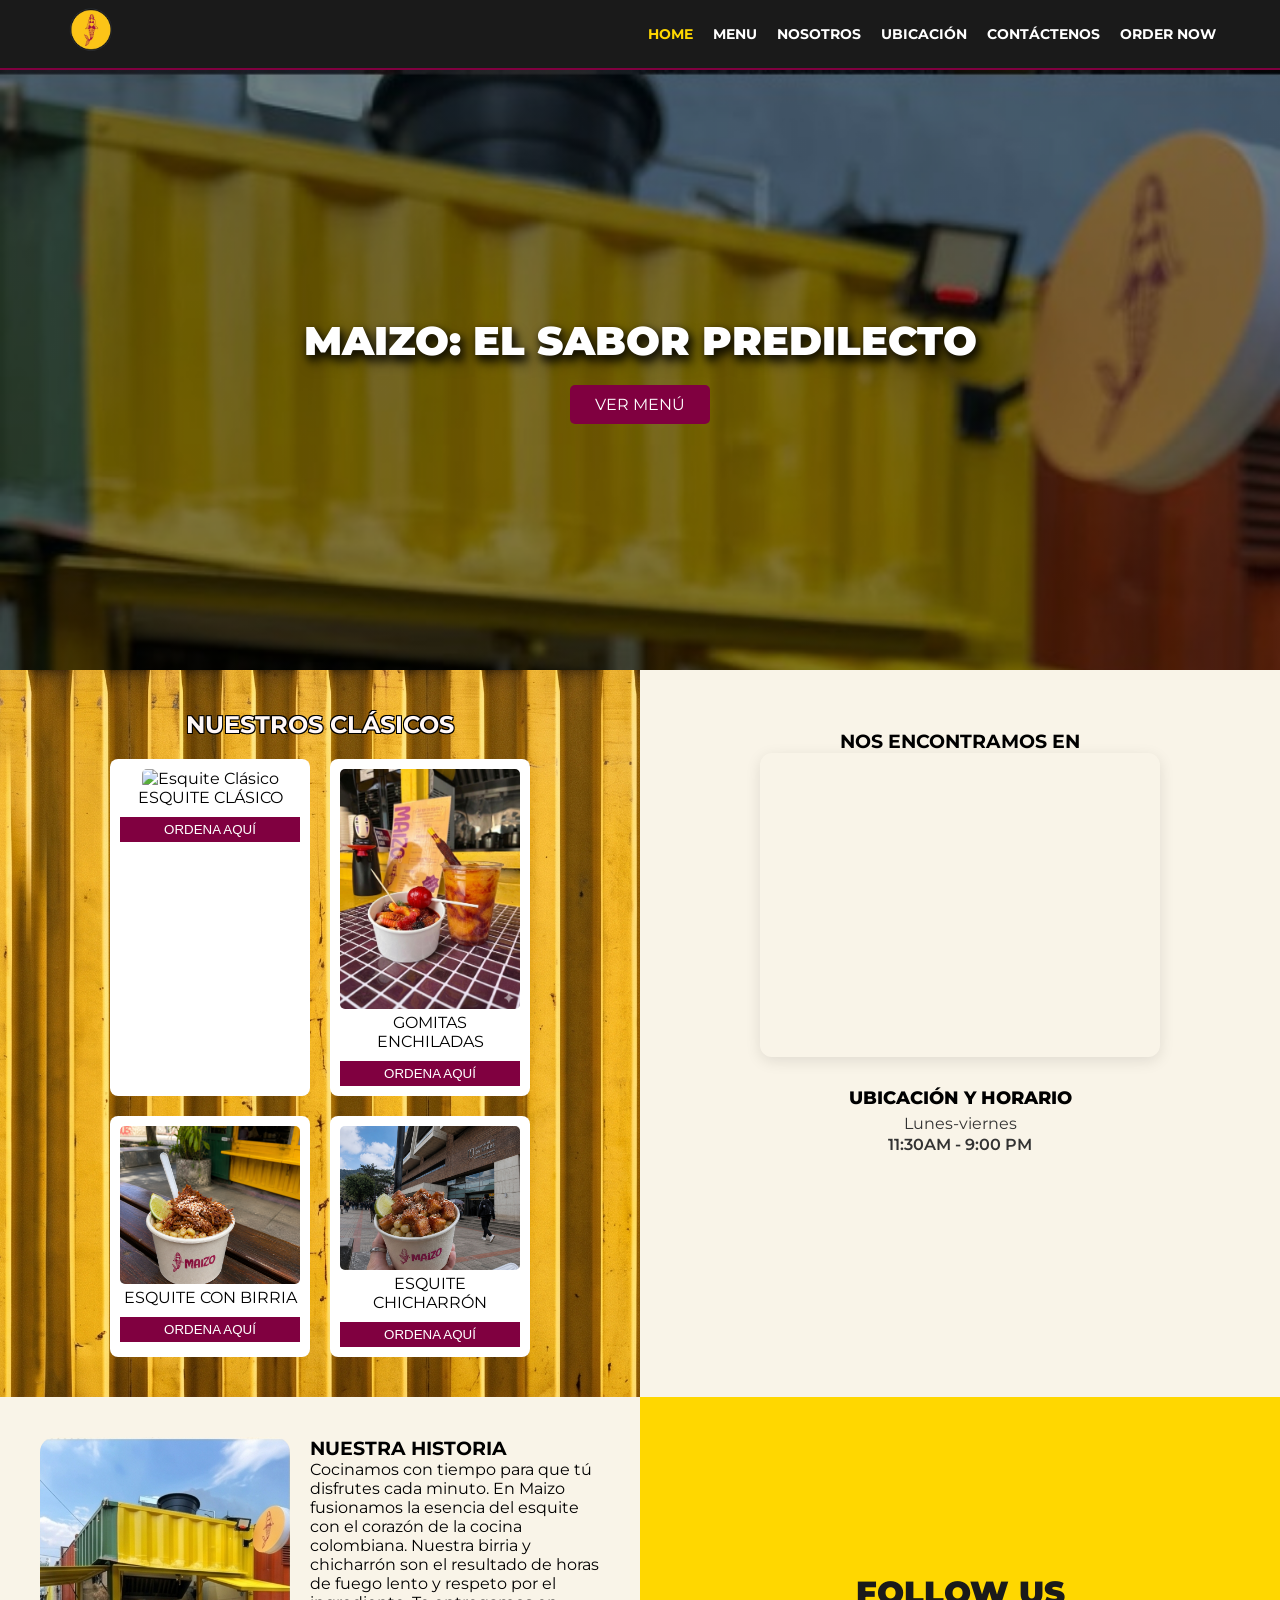
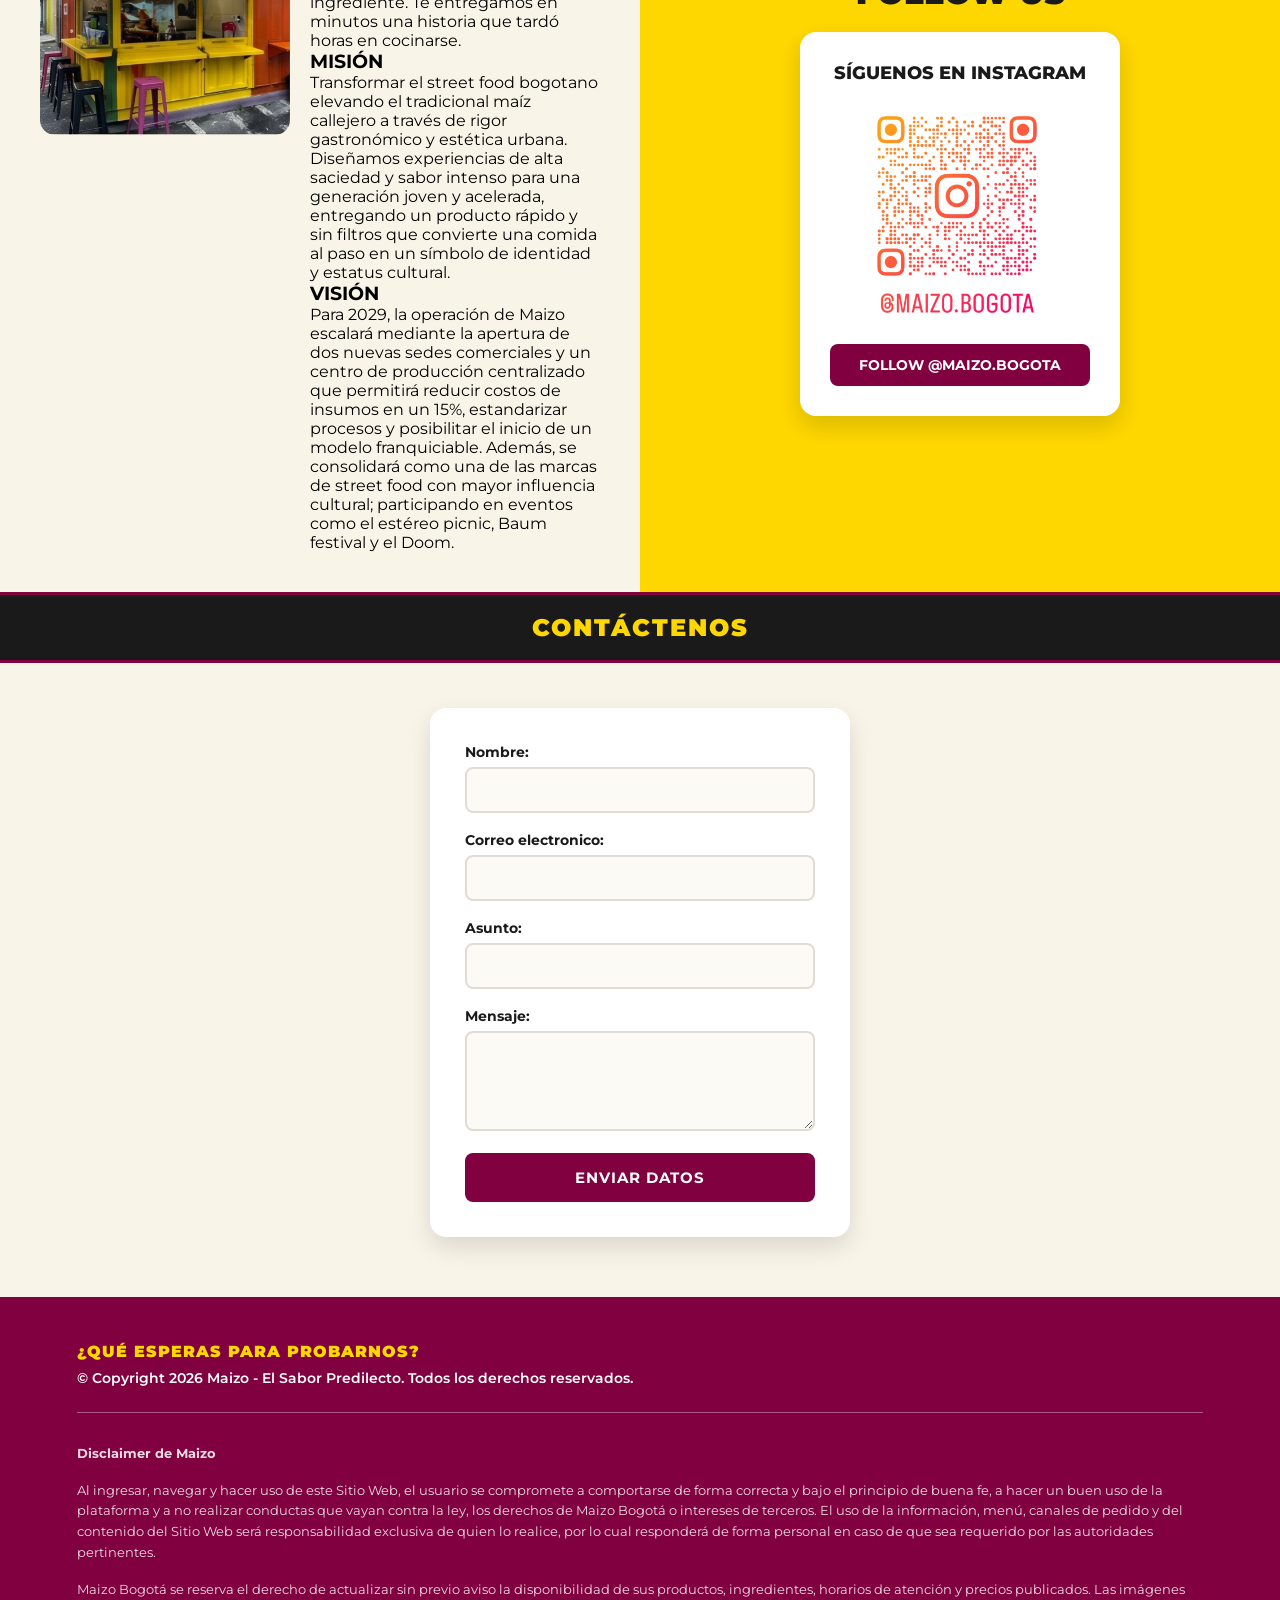
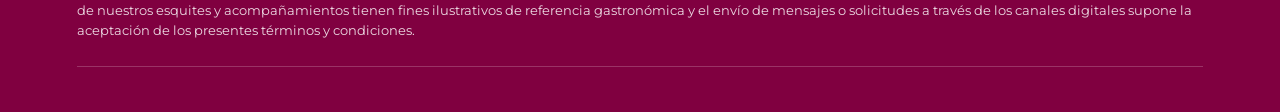
==== index.html @ 627d3199 "Rename Maizo.html to index.html" ====
<!DOCTYPE html>
<html lang="es">
<head>
    <meta charset="UTF-8">
    <meta name="viewport" content="width=device-width, initial-scale=1.0">
    <title>Maizo - El Sabor predilecto</title>
    <link href="https://fonts.googleapis.com/css2?family=Montserrat:wght@400;700;900&display=swap" rel="stylesheet">
    <link rel="stylesheet" href="Urban.css">
</head>
<body>

<header>
    <div class="logo">
        <img src="Logo.png" class="logo-sirena" alt="Maizo Logo">
    </div>
    <nav>
        <ul>
            <li><a href="#" class="active">HOME</a></li>
            <li><a href="#Menu">MENU</a></li>
            <li><a href="#Historia">NOSOTROS</a></li>
            <li><a href="#Ubicacion">UBICACIÓN</a></li>
            <li><a href="#Contacto">CONTÁCTENOS</a></li>
            <li><a href="https://api.whatsapp.com/send?phone=573125524584&text=Hola!%20Quiero%20hacer%20un%20pedido" target="_blank">ORDER NOW</a></li>
        </ul>
    </nav>
</header>

<section class="hero">
    <div class="hero-content">
        <h1>MAIZO: EL SABOR PREDILECTO</h1>
        <a href="#Menu" class="btn-main">VER MENÚ</a>
    </div>
</section>

<main class="grid-container">
        
    <section id="Menu" class="classics">
        <h2>NUESTROS CLÁSICOS</h2>
        <div class="cards-container">
            
            <div class="card">
                <img src="esquite.jpg" alt="Esquite Clásico">
                <div class="card-info">
                    <span>ESQUITE CLÁSICO</span>
                    <span class="price"></span>
                </div>
                <a href="https://api.whatsapp.com/send?phone=573125524584&text=Hola!%20Quiero%20hacer%20un%20pedido" target="_blank" style="text-decoration: none;">
                    <button class="btn-order">ORDENA AQUÍ</button>
                </a>
            </div>

            <div class="card">
                <img src="Gomitas enchiladas.jpg" alt="Gomitas Enchiladas">
                <div class="card-info">
                    <span>GOMITAS ENCHILADAS</span>
                    <span class="price"></span>
                </div>
                <a href="https://api.whatsapp.com/send?phone=573125524584&text=Hola!%20Quiero%20hacer%20un%20pedido" target="_blank" style="text-decoration: none;">
                    <button class="btn-order">ORDENA AQUÍ</button>
                </a>
            </div>

            <div class="card">
                <img src="Birria.png" alt="Esquite con Birria">
                <div class="card-info">
                    <span>ESQUITE CON BIRRIA</span>
                    <span class="price"></span>
                </div>
                <a href="https://api.whatsapp.com/send?phone=573125524584&text=Hola!%20Quiero%20hacer%20un%20pedido" target="_blank" style="text-decoration: none;">
                    <button class="btn-order">ORDENA AQUÍ</button>
                </a>
            </div>

            <div class="card">
                <img src="Chicharron2.jpg" alt="Esquite con Chicharrón">
                <div class="card-info">
                    <span>ESQUITE CHICHARRÓN</span>
                    <span class="price"></span>
                </div>
                <a href="https://api.whatsapp.com/send?phone=573125524584&text=Hola!%20Quiero%20hacer%20un%20pedido" target="_blank" style="text-decoration: none;">
                    <button class="btn-order">ORDENA AQUÍ</button>
                </a>
            </div>

        </div>
    </section>

    <section id="Ubicacion" class="location">
        <h3>NOS ENCONTRAMOS EN</h3>
        <div class="map-container">
            <iframe src="https://www.google.com/maps/embed?pb=!1m18!1m12!1m3!1d3976.607536103014!2d-74.05717022650657!3d4.66385754197893!2m3!1f0!2f0!3f0!3m2!1i1024!2i768!4f13.1!3m3!1m2!1s0x8e3f9a5fcb19a0cf%3A0xd893137b88cc7a2f!2sCl.%2079%20%2311-38%2C%20Bogot%C3%A1!5e0!3m2!1ses!2sco!4v1778195020180!5m2!1ses!2sco" width="400" height="300" style="border:0;" allowfullscreen="" loading="lazy" referrerpolicy="no-referrer-when-downgrade"></iframe>
        </div>
        <div class="hours-info">
            <h3>UBICACIÓN Y HORARIO</h3>
            <p>Lunes-viernes </p>
            <p class="time">11:30AM - 9:00 PM</p>
        </div>
    </section>

    <section id="Historia" class="story">
        <div class="story-img">
            <img src="puesto.png" class="img-story" alt="Puesto Maizo">
        </div>
        <div class="story-text">
            <h3>NUESTRA HISTORIA</h3>
            <p>Cocinamos con tiempo para que tú disfrutes cada minuto. En Maizo fusionamos la esencia del esquite con el corazón de la cocina colombiana. Nuestra birria y chicharrón son el resultado de horas de fuego lento y respeto por el ingrediente. Te entregamos en minutos una historia que tardó horas en cocinarse.</p>
            <h3>MISIÓN</h3>
            <p>Transformar el street food bogotano elevando el tradicional maíz callejero a través de rigor gastronómico y estética urbana. Diseñamos experiencias de alta saciedad y sabor intenso para una generación joven y acelerada, entregando un producto rápido y sin filtros que convierte una comida al paso en un símbolo de identidad y estatus cultural.</p>
            <h3>VISIÓN</h3>
            <p>Para 2029, la operación de Maizo escalará mediante la apertura de dos nuevas sedes comerciales y un centro de producción centralizado que permitirá reducir costos de insumos en un 15%, estandarizar procesos y posibilitar el inicio de un modelo franquiciable. Además, se consolidará como una de las marcas de street food con mayor influencia cultural; participando en eventos como el estéreo picnic, Baum festival y el Doom.</p>
        </div>
    </section>

    <section class="social">
        <h3>FOLLOW US</h3>
        <div class="social-container">
            <div class="qr-box">
                <h3>SÍGUENOS EN INSTAGRAM</h3>
                <div class="qr-wrapper">
                    <img src="Qrmaizo.jpeg" alt="Código QR Instagram @MAIZO.BOGOTA" class="qr-code">
                </div>
                <a href="https://www.instagram.com/maizo.bogota" target="_blank" class="btn-social">
                    FOLLOW @MAIZO.BOGOTA
                </a>
            </div>
        </div>
    </section>

</main>

<!-- SECCIÓN CONTÁCTENOS AL FINAL DE LA PÁGINA -->
<section id="Contacto" class="seccion-contacto">
    <div class="barra-titulo">
        <h2>CONTÁCTENOS</h2>
    </div>

    <div class="contenedor-formulario">
        <form action="https://formsubmit.co/juliperezo2009@gmail.com" method="POST">
            <input type="hidden" name="_subject" value="Nuevo mensaje desde la página web de Maizo">
            <input type="hidden" name="_template" value="table">

            <label for="nombre">Nombre:</label>
            <input type="text" id="nombre" name="Nombre" required>

            <label for="correo">Correo electronico:</label>
            <input type="email" id="correo" name="Correo_electronico" required>

            <label for="asunto">Asunto:</label>
            <input type="text" id="asunto" name="Asunto" required>

            <label for="mensaje">Mensaje:</label>
            <textarea id="mensaje" name="Mensaje" rows="4" required></textarea>

            <button type="submit" class="btn-enviar">Enviar datos</button>
        </form>
    </div>
</section>
<footer>
    <div class="footer-content">
        <p class="footer-cta">¿QUÉ ESPERAS PARA PROBARNOS?</p>
        <p class="copyright">&copy; Copyright 2026 Maizo - El Sabor Predilecto. Todos los derechos reservados.</p>
        
        <hr class="footer-divider">

        <div class="disclaimer">
            <p class="disclaimer-title">Disclaimer de Maizo</p>
            <p>Al ingresar, navegar y hacer uso de este Sitio Web, el usuario se compromete a comportarse de forma correcta y bajo el principio de buena fe, a hacer un buen uso de la plataforma y a no realizar conductas que vayan contra la ley, los derechos de Maizo Bogotá o intereses de terceros. El uso de la información, menú, canales de pedido y del contenido del Sitio Web será responsabilidad exclusiva de quien lo realice, por lo cual responderá de forma personal en caso de que sea requerido por las autoridades pertinentes.</p>
            <p>Maizo Bogotá se reserva el derecho de actualizar sin previo aviso la disponibilidad de sus productos, ingredientes, horarios de atención y precios publicados. Las imágenes de nuestros esquites y acompañamientos tienen fines ilustrativos de referencia gastronómica y el envío de mensajes o solicitudes a través de los canales digitales supone la aceptación de los presentes términos y condiciones.</p>
        </div>
        
        <hr class="footer-divider-bottom">
    </div>
</footer>

</body>
</html>
---- Urban.css ----
:root {
    --yellow: #FFD700;
    --burgundy: #800040;
    --dark-bg: #1A1A1A;
    --light-bg: #F9F4E8;
    --white: #ffffff;
}

* {
    margin: 0;
    padding: 0;
    box-sizing: border-box;
}

html {
    scroll-behavior: smooth;
}

body {
    font-family: 'Montserrat', sans-serif;
    background-color: var(--light-bg);
}

header {
    background-color: var(--dark-bg);
    display: flex;
    justify-content: space-between;
    align-items: center;
    padding: 5px 5%; 
    min-height: 60px; 
    border-bottom: 2px solid var(--burgundy); 
}

.logo-sirena {
    width: 50px;  
}

nav ul {
    display: flex;
    list-style: none;
}

nav ul li a {
    color: var(--white);
    text-decoration: none;
    font-weight: 700;
    margin-left: 20px;
    font-size: 14px;
    transition: color 0.3s ease;
}

nav ul li a:hover,
nav ul li a.active { 
    color: var(--yellow); 
}

.hero {
    background: linear-gradient(rgba(0,0,0,0.5), rgba(0,0,0,0.5)), url('Esquite.jpg');
    background-size: cover;
    height: 600px;
    display: flex;
    align-items: center;
    justify-content: center;
    text-align: center;
    color: white;
}

.hero h1 { 
    font-size: 2.5rem; 
    font-weight: 900; 
    text-shadow: 2px 4px 10px rgba(0, 0, 0, 0.7);
    filter: drop-shadow(3px 5px 4px rgba(0, 0, 0, 0.6));
}

.btn-main {
    background-color: var(--burgundy);
    color: white;
    padding: 10px 25px;
    text-decoration: none;
    border-radius: 5px;
    display: inline-block;
    margin-top: 20px;
}

.grid-container {
    display: grid;
    grid-template-columns: 1fr 1fr;
    gap: 0;
}

.classics {
    background-image: url('Menu.png'); 
    background-size: cover; 
    background-position: center;
    background-repeat: no-repeat;
    background-color: var(--yellow);
    padding: 40px;
    text-align: center;
}

h2 {
    color: rgb(255, 248, 248);
    text-shadow: 
        -1px -1px 0 #000,  
         1px -1px 0 #000,
        -1px  1px 0 #000,
         1px  1px 0 #000;
}

.location {
    background-color: var(--light-bg);
    padding: 60px 20px;
    text-align: center;
    display: flex;
    flex-direction: column;
    align-items: center;
}

.location-title {
    font-size: 24px;
    font-weight: 900;
    margin-bottom: 25px;
    text-transform: uppercase;
    letter-spacing: 1px;
}

.map-container {
    width: 100%;
    max-width: 400px; 
    border-radius: 12px;
    overflow: hidden;
    box-shadow: 0 4px 15px rgba(0,0,0,0.1);
    margin-bottom: 20px;
}

.hours-info {
    margin-top: 10px;
}

.hours-info h3 {
    font-size: 18px;
    font-weight: 800;
    margin-bottom: 5px;
}

.hours-info p {
    font-size: 16px;
    margin: 2px 0;
    color: #333;
}

.hours-info .time {
    font-weight: 600;
}

.story { 
    background-color: var(--light-bg); 
    padding: 40px; 
    display: flex; 
    gap: 20px; 
} 

.img-story { 
    width: 250px; 
    height: auto; 
    border-radius: 15px; 
}

.cards-container {
    display: flex;
    flex-wrap: wrap; 
    gap: 20px;
    justify-content: center;
    margin-top: 20px;
}

.card {
    background: white;
    padding: 10px;
    border-radius: 8px;
    width: 200px;
}

.card img { 
    width: 100%; 
    border-radius: 5px; 
}

.btn-order {
    background-color: var(--burgundy);
    color: white;
    border: none;
    padding: 5px 15px;
    cursor: pointer;
    width: 100%;
    margin-top: 10px;
}

.social {
    background-color: var(--yellow);
    padding: 50px 20px;
    text-align: center;
    display: flex;
    flex-direction: column;
    align-items: center;
    justify-content: center;
}

.social > h3 {
    font-size: 2rem;
    font-weight: 900;
    margin-bottom: 20px;
    color: var(--dark-bg);
}

.social-container {
    display: flex;
    justify-content: center;
    align-items: center;
    width: 100%;
}

.qr-box {
    background-color: var(--white);
    padding: 30px;
    border-radius: 16px;
    box-shadow: 0 10px 25px rgba(0, 0, 0, 0.15);
    max-width: 320px;
    width: 100%;
    display: flex;
    flex-direction: column;
    align-items: center;
    gap: 15px;
}

.qr-box h3 {
    font-size: 1.1rem;
    font-weight: 800;
    color: var(--dark-bg);
    margin: 0;
}

.qr-wrapper {
    width: 100%;
    display: flex;
    justify-content: center;
}

.qr-code {
    width: 100%;
    max-width: 220px;
    height: auto;
    border-radius: 8px;
    display: block;
}

.btn-social {
    background-color: var(--burgundy);
    color: var(--white);
    text-decoration: none;
    font-weight: 700;
    font-size: 0.9rem;
    padding: 12px 20px;
    border-radius: 8px;
    display: inline-block;
    width: 100%;
    transition: background-color 0.3s ease, transform 0.2s ease;
}

.btn-social:hover {
    background-color: #5a002d;
    transform: translateY(-2px);
}

/* ===================================================
   ESTILOS DEL FORMULARIO DE CONTACTO (ESTILO MAIZO)
   =================================================== */
.seccion-contacto {
    background-color: var(--light-bg);
    padding-bottom: 60px;
    font-family: 'Montserrat', sans-serif;
}

.barra-titulo {
    background-color: var(--dark-bg);
    border-top: 3px solid var(--burgundy);
    border-bottom: 3px solid var(--burgundy);
    text-align: center;
    padding: 18px 0;
    margin-bottom: 45px;
}

.barra-titulo h2 {
    margin: 0;
    font-family: 'Montserrat', sans-serif;
    font-size: 24px;
    font-weight: 900;
    letter-spacing: 2px;
    color: var(--yellow);
    text-shadow: none;
}

.contenedor-formulario {
    background-color: var(--white);
    max-width: 420px;
    margin: 0 auto;
    padding: 35px;
    border-radius: 16px;
    box-shadow: 0 10px 25px rgba(0, 0, 0, 0.12);
}

.contenedor-formulario label {
    display: block;
    color: var(--dark-bg);
    font-weight: 700;
    font-size: 14px;
    margin-bottom: 6px;
}

.contenedor-formulario input[type="text"],
.contenedor-formulario input[type="email"],
.contenedor-formulario textarea {
    width: 100%;
    padding: 12px;
    margin-bottom: 18px;
    border: 2px solid #e0dcd3;
    border-radius: 8px;
    background-color: #fcfaf5;
    font-family: 'Montserrat', sans-serif;
    font-size: 14px;
    color: var(--dark-bg);
    transition: border-color 0.3s ease, background-color 0.3s ease;
}

.contenedor-formulario input[type="text"]:focus,
.contenedor-formulario input[type="email"]:focus,
.contenedor-formulario textarea:focus {
    outline: none;
    border-color: var(--burgundy);
    background-color: var(--white);
}

.contenedor-formulario textarea {
    resize: vertical;
}

.btn-enviar {
    width: 100%;
    background-color: var(--burgundy);
    color: var(--white);
    border: none;
    padding: 15px;
    font-family: 'Montserrat', sans-serif;
    font-size: 15px;
    font-weight: 700;
    text-transform: uppercase;
    letter-spacing: 1px;
    border-radius: 8px;
    cursor: pointer;
    transition: background-color 0.3s ease, transform 0.2s ease;
}

.btn-enviar:hover {
    background-color: #5a002d;
    transform: translateY(-2px);
}

/* ===================================================
   FOOTER ESTILO CORPORATIVO (COPYRIGHT + DISCLAIMER)
   =================================================== */
footer {
    background-color: var(--burgundy);
    color: var(--white);
    padding: 45px 6%;
    text-align: left;
}

.footer-content {
    max-width: 1150px;
    margin: 0 auto;
}

.footer-cta {
    font-size: 16px;
    font-weight: 900;
    color: var(--yellow);
    letter-spacing: 1px;
    margin-bottom: 8px;
}

.copyright {
    font-size: 14px;
    font-weight: 600;
    color: var(--white);
    margin-bottom: 25px;
}

.footer-divider {
    border: none;
    border-top: 1px solid rgba(255, 255, 255, 0.35);
    margin: 25px 0 30px 0;
}

.disclaimer-title {
    font-size: 14px;
    font-weight: 700;
    margin-bottom: 12px;
    color: rgba(255, 255, 255, 0.95);
}

.disclaimer p {
    font-size: 13px;
    line-height: 1.6;
    color: rgba(255, 255, 255, 0.85);
    margin-bottom: 16px;
}

.footer-divider-bottom {
    border: none;
    border-top: 1px solid rgba(255, 255, 255, 0.2);
    margin-top: 25px;
}
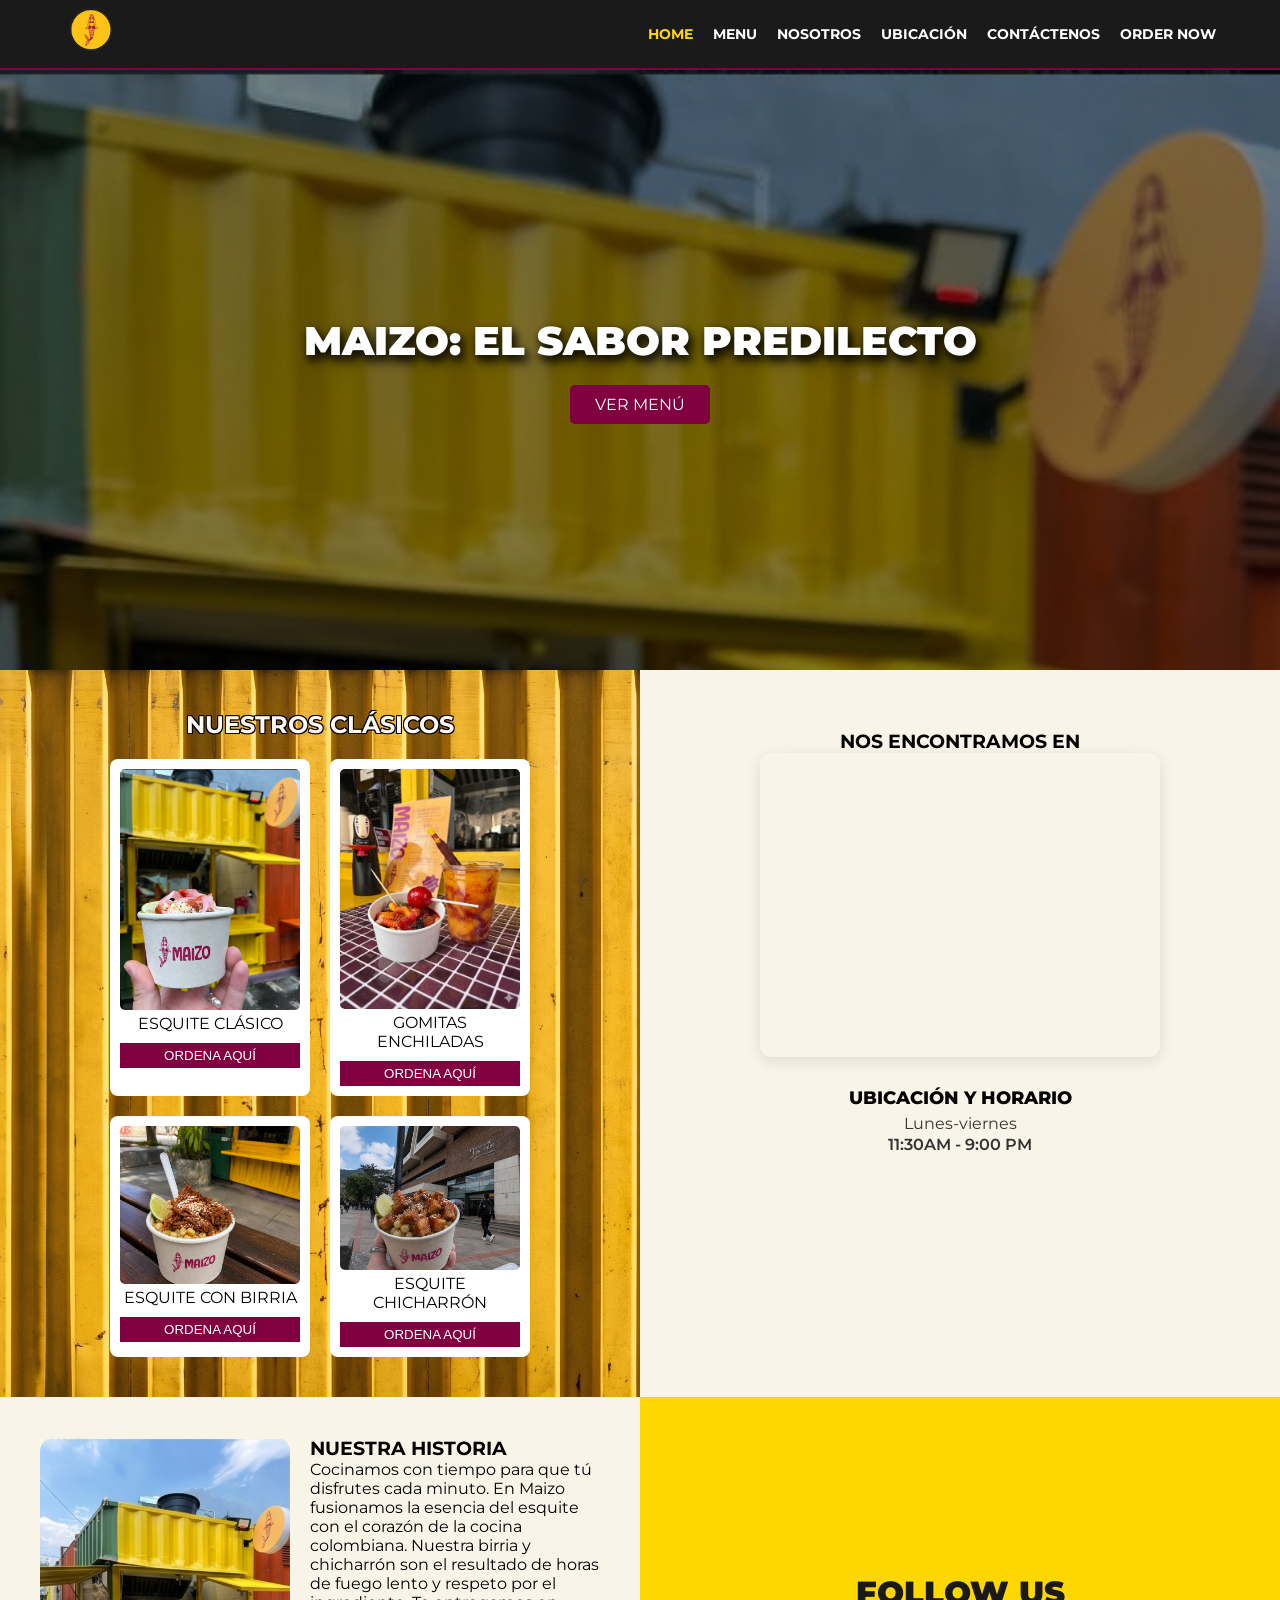
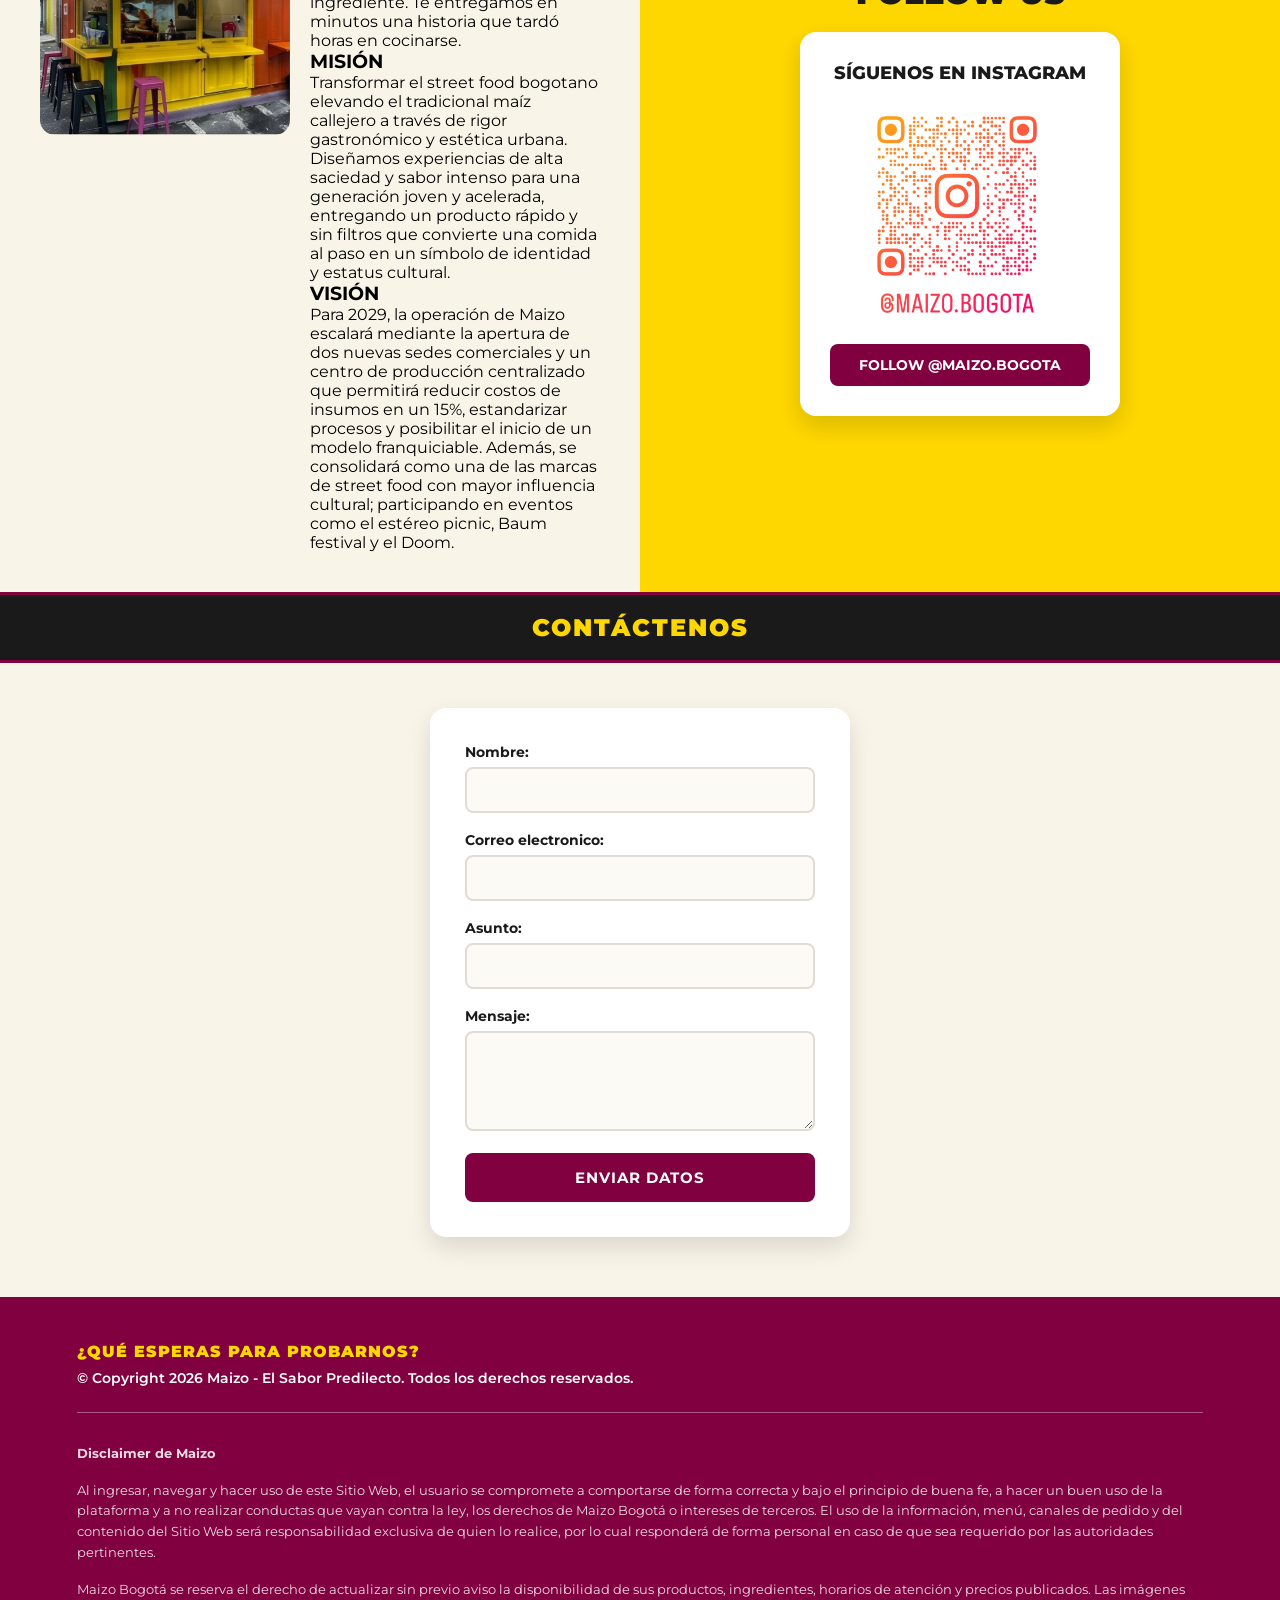
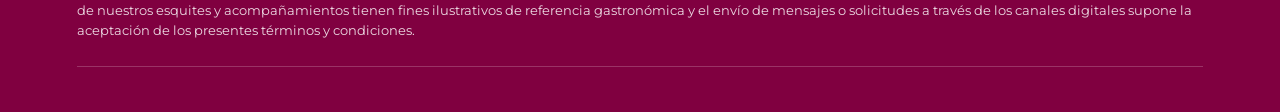
==== commit 54cc5014: "Update index.html" ====
--- a/index.html
+++ b/index.html
@@ -39,7 +39,7 @@
         <div class="cards-container">
             
             <div class="card">
-                <img src="esquite.jpg" alt="Esquite Clásico">
+                <img src="Esquite.jpg" alt="Esquite Clásico">
                 <div class="card-info">
                     <span>ESQUITE CLÁSICO</span>
                     <span class="price"></span>
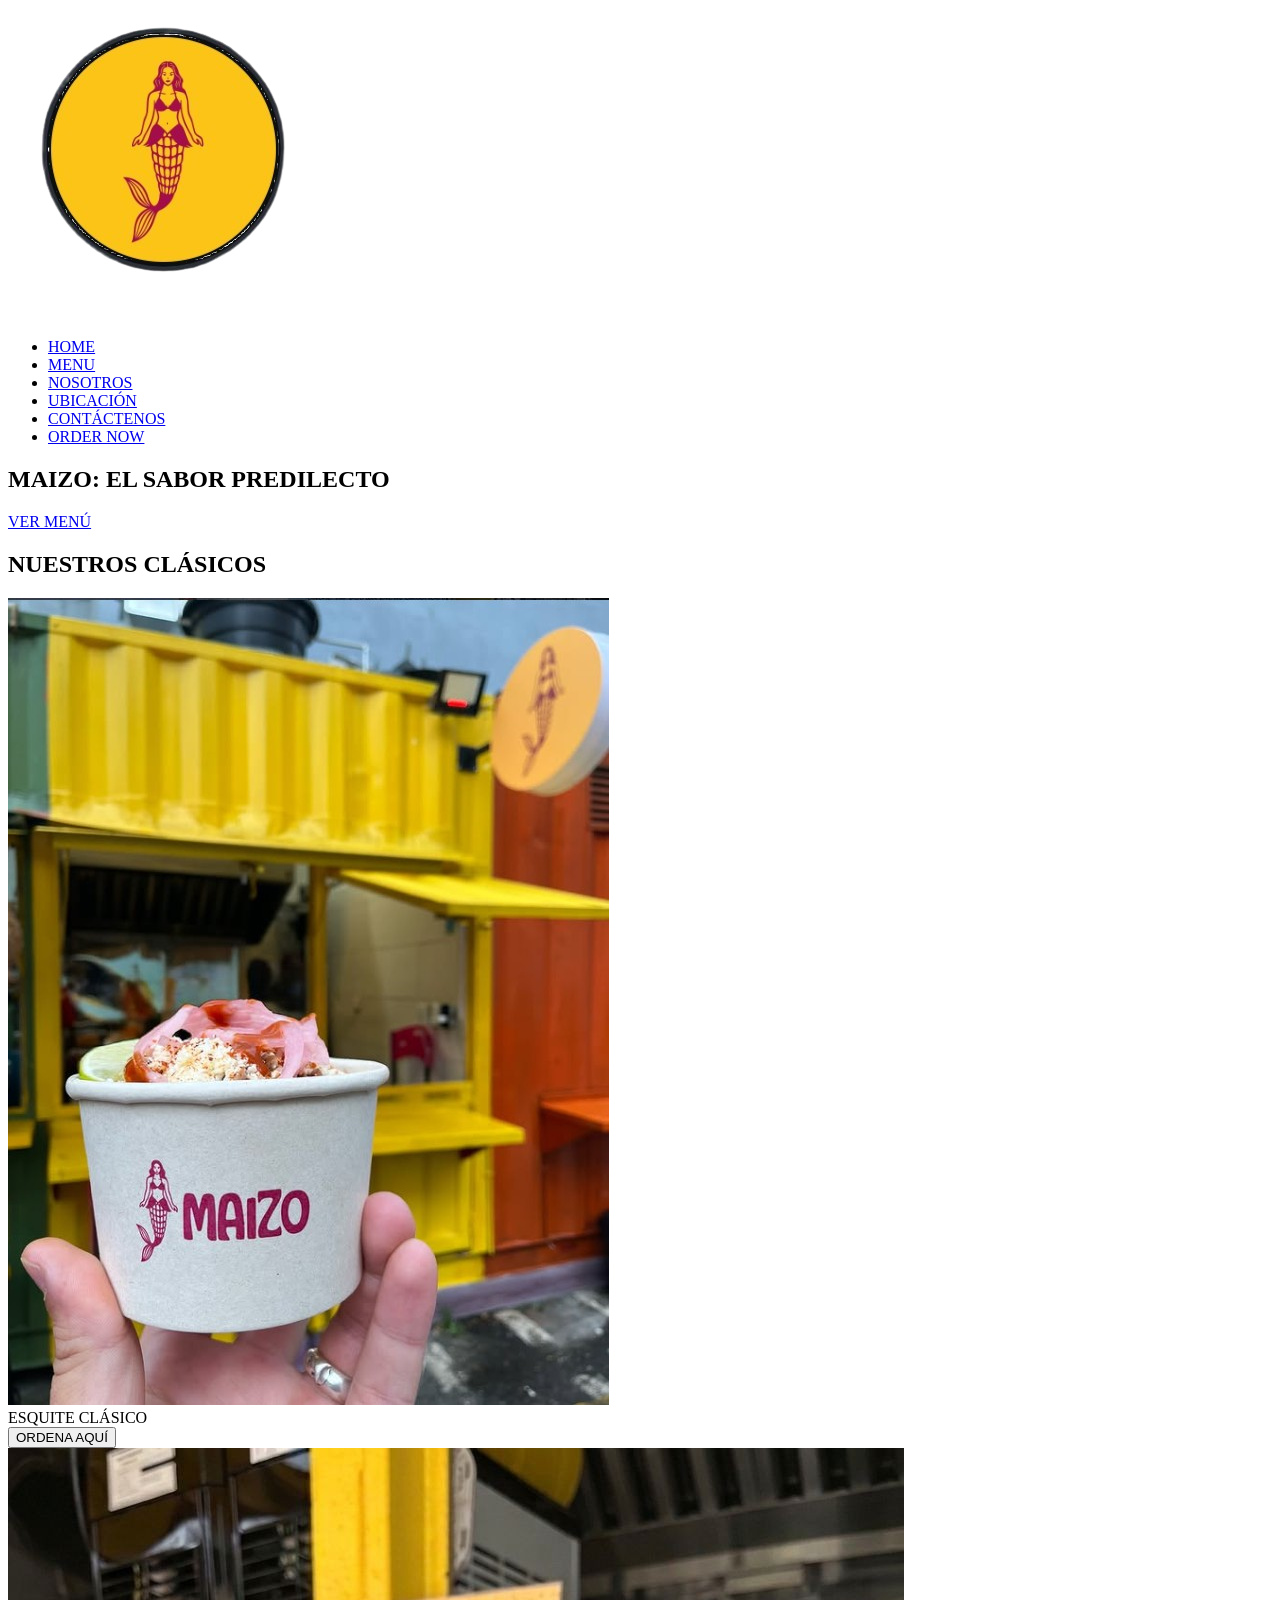
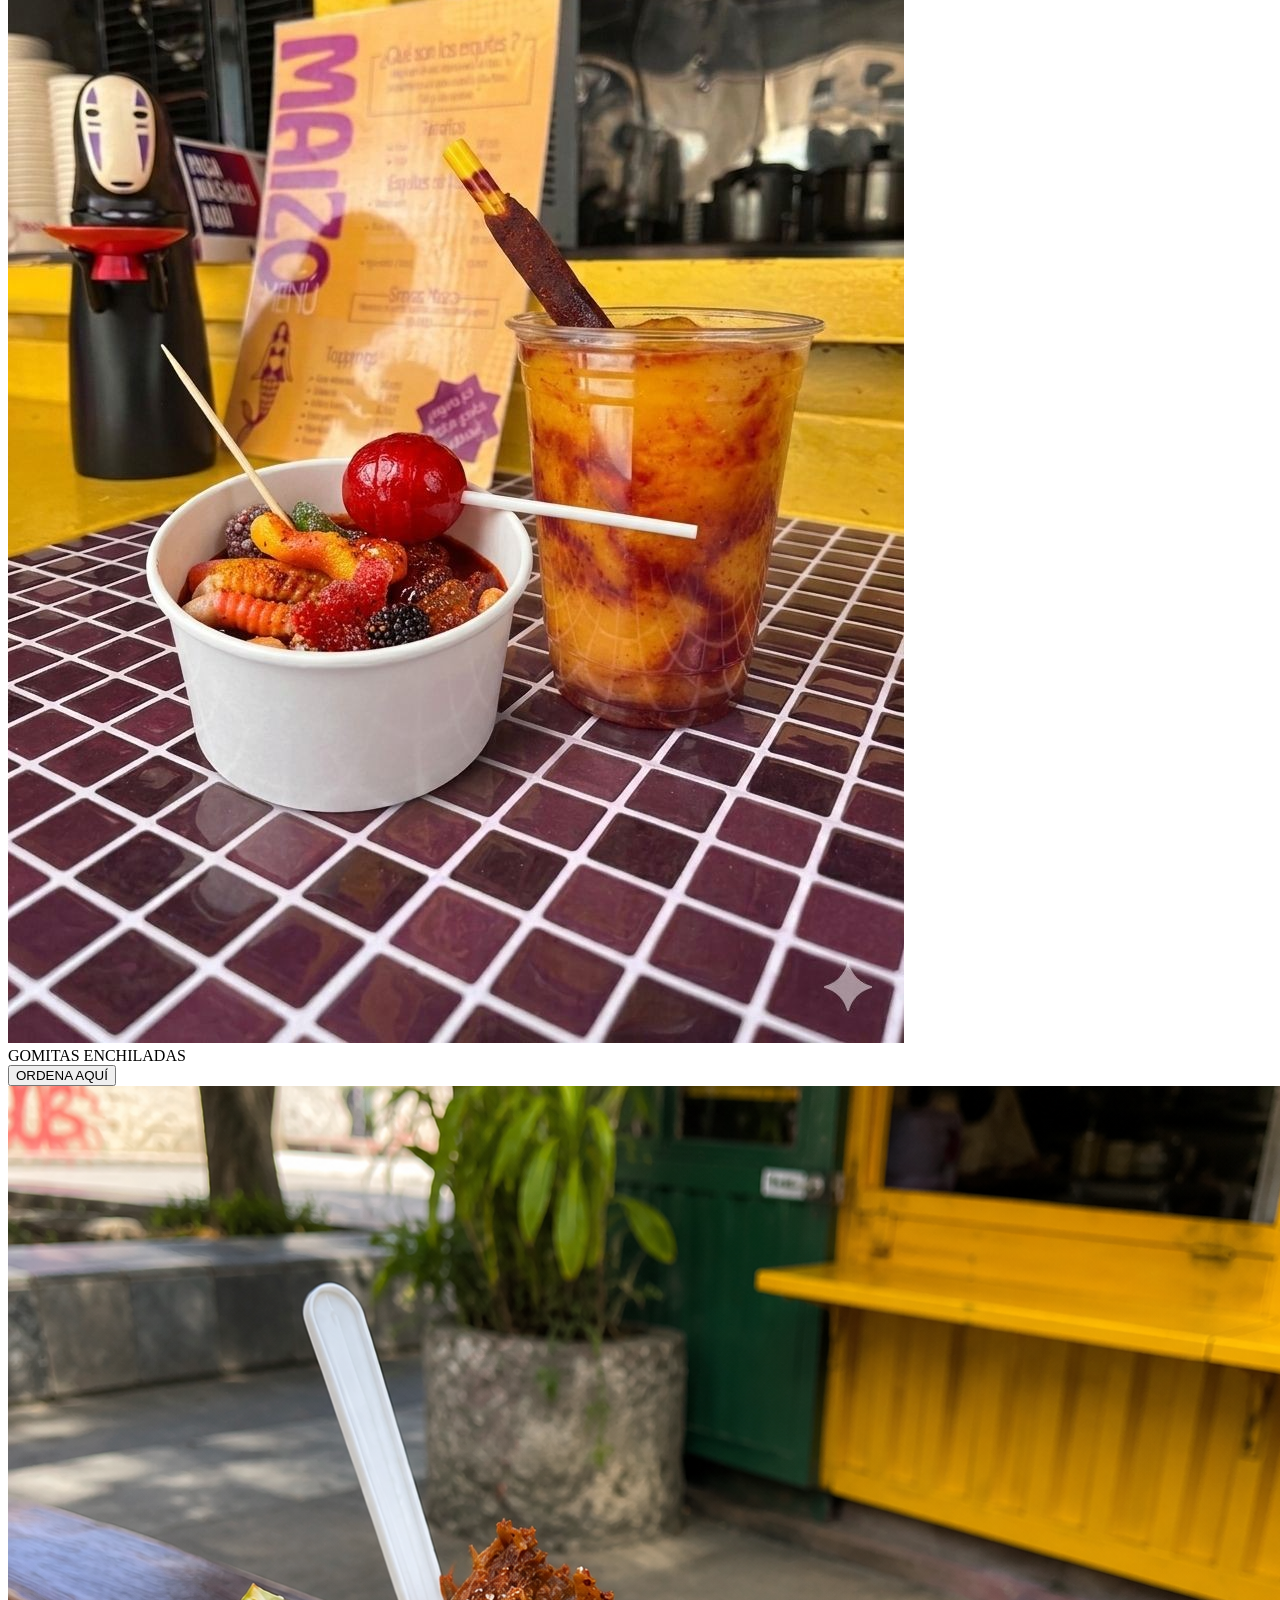
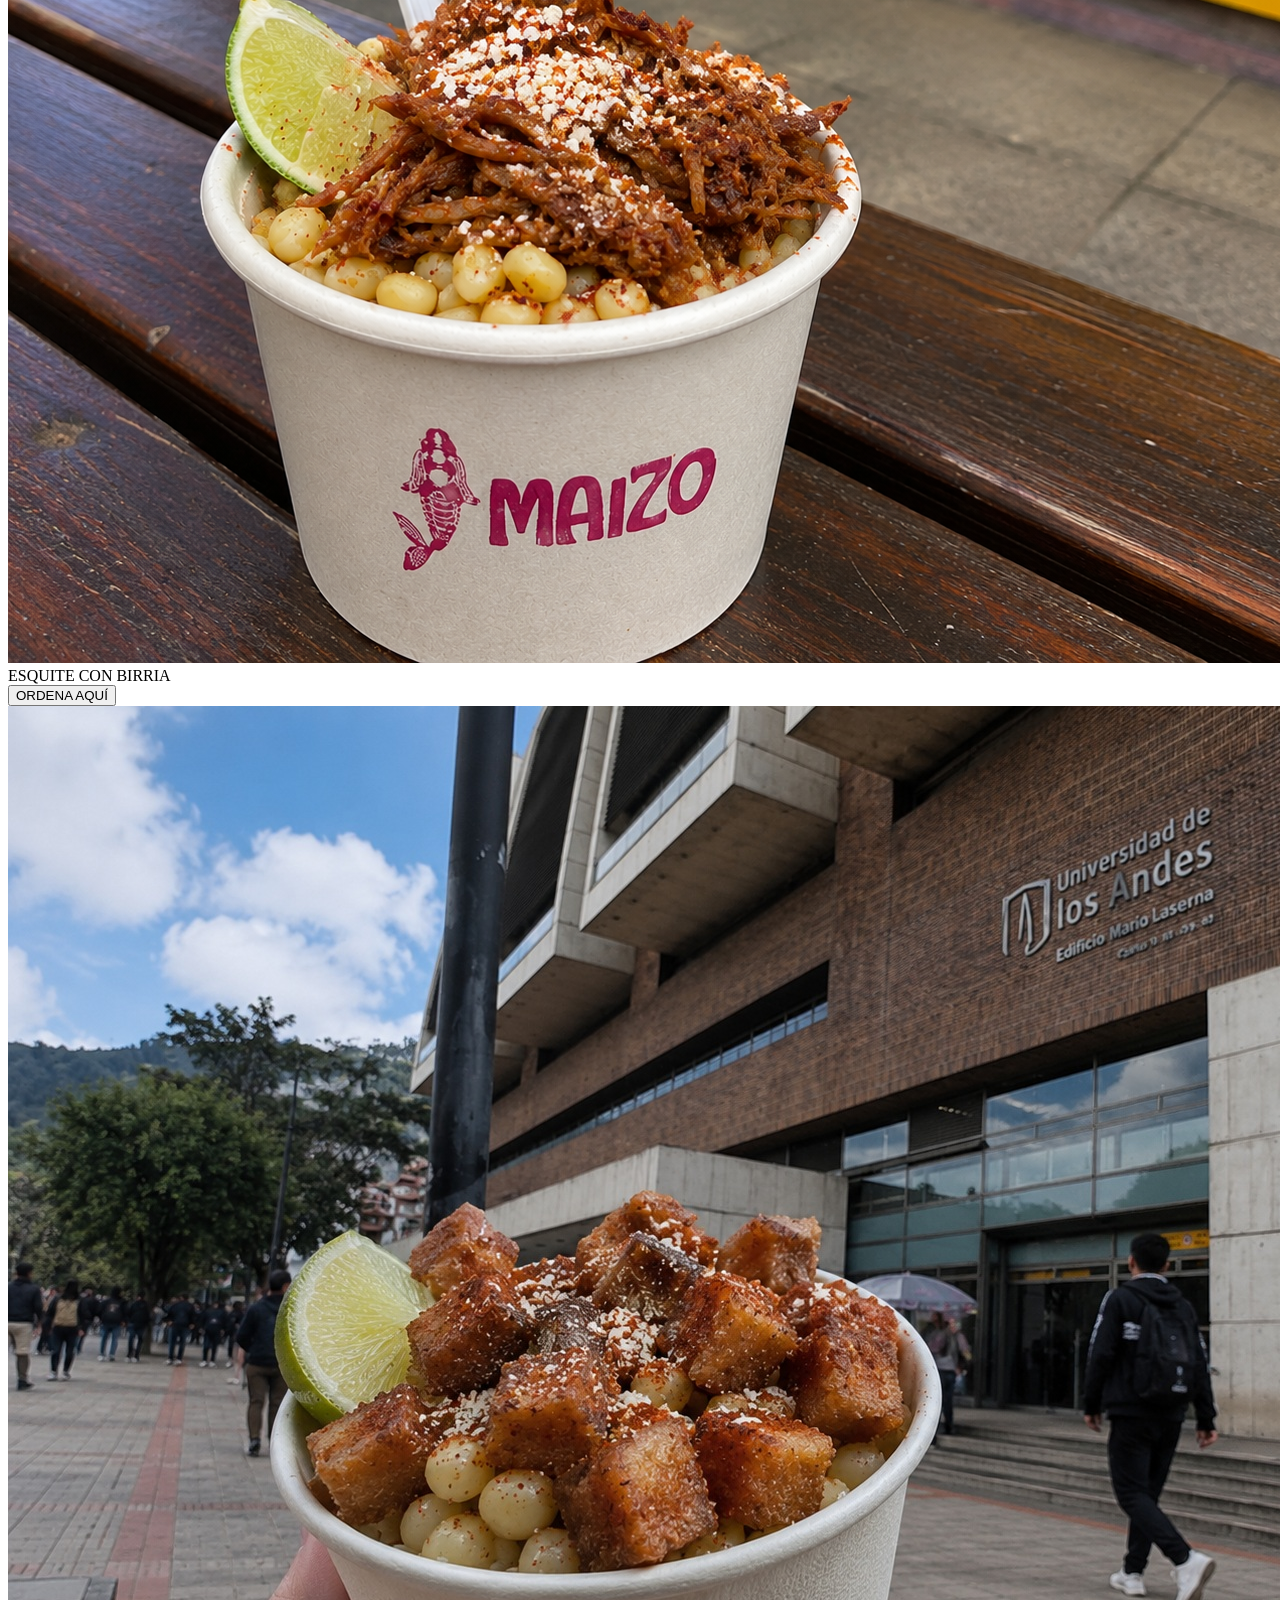
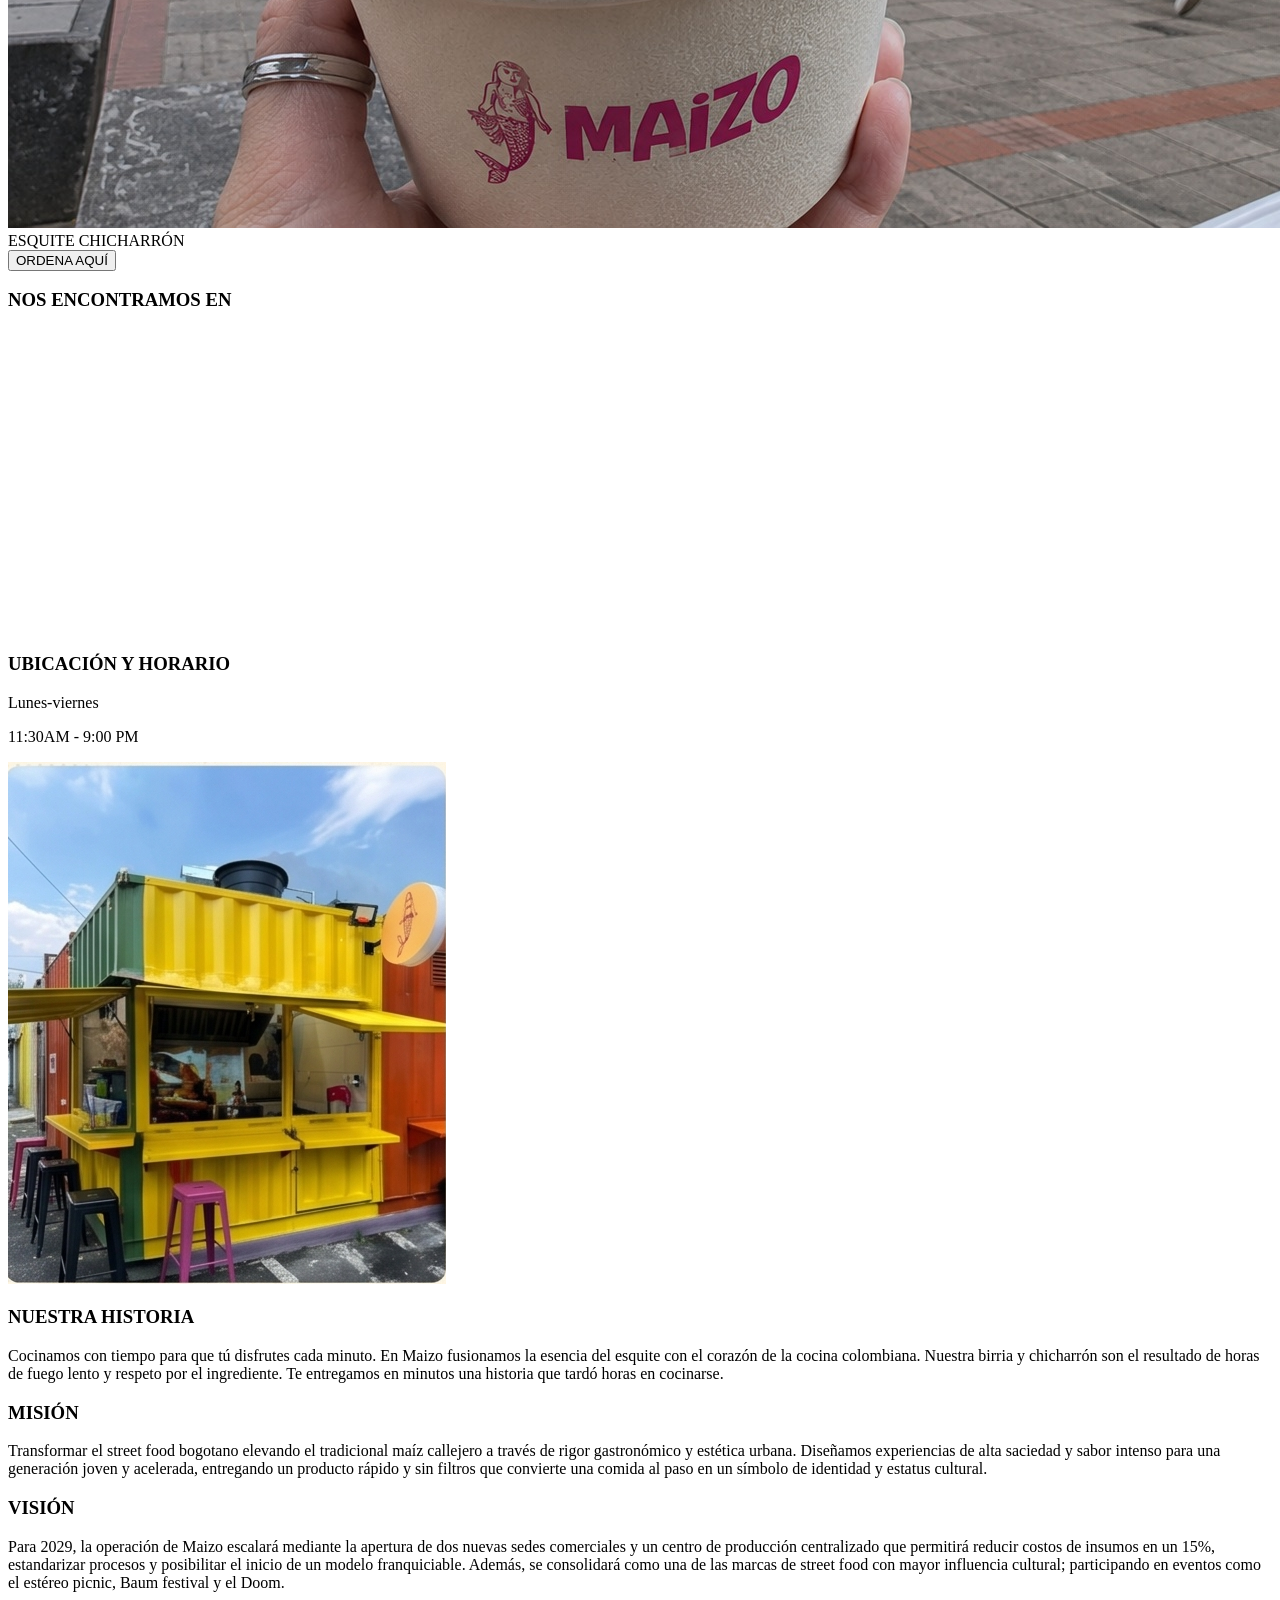
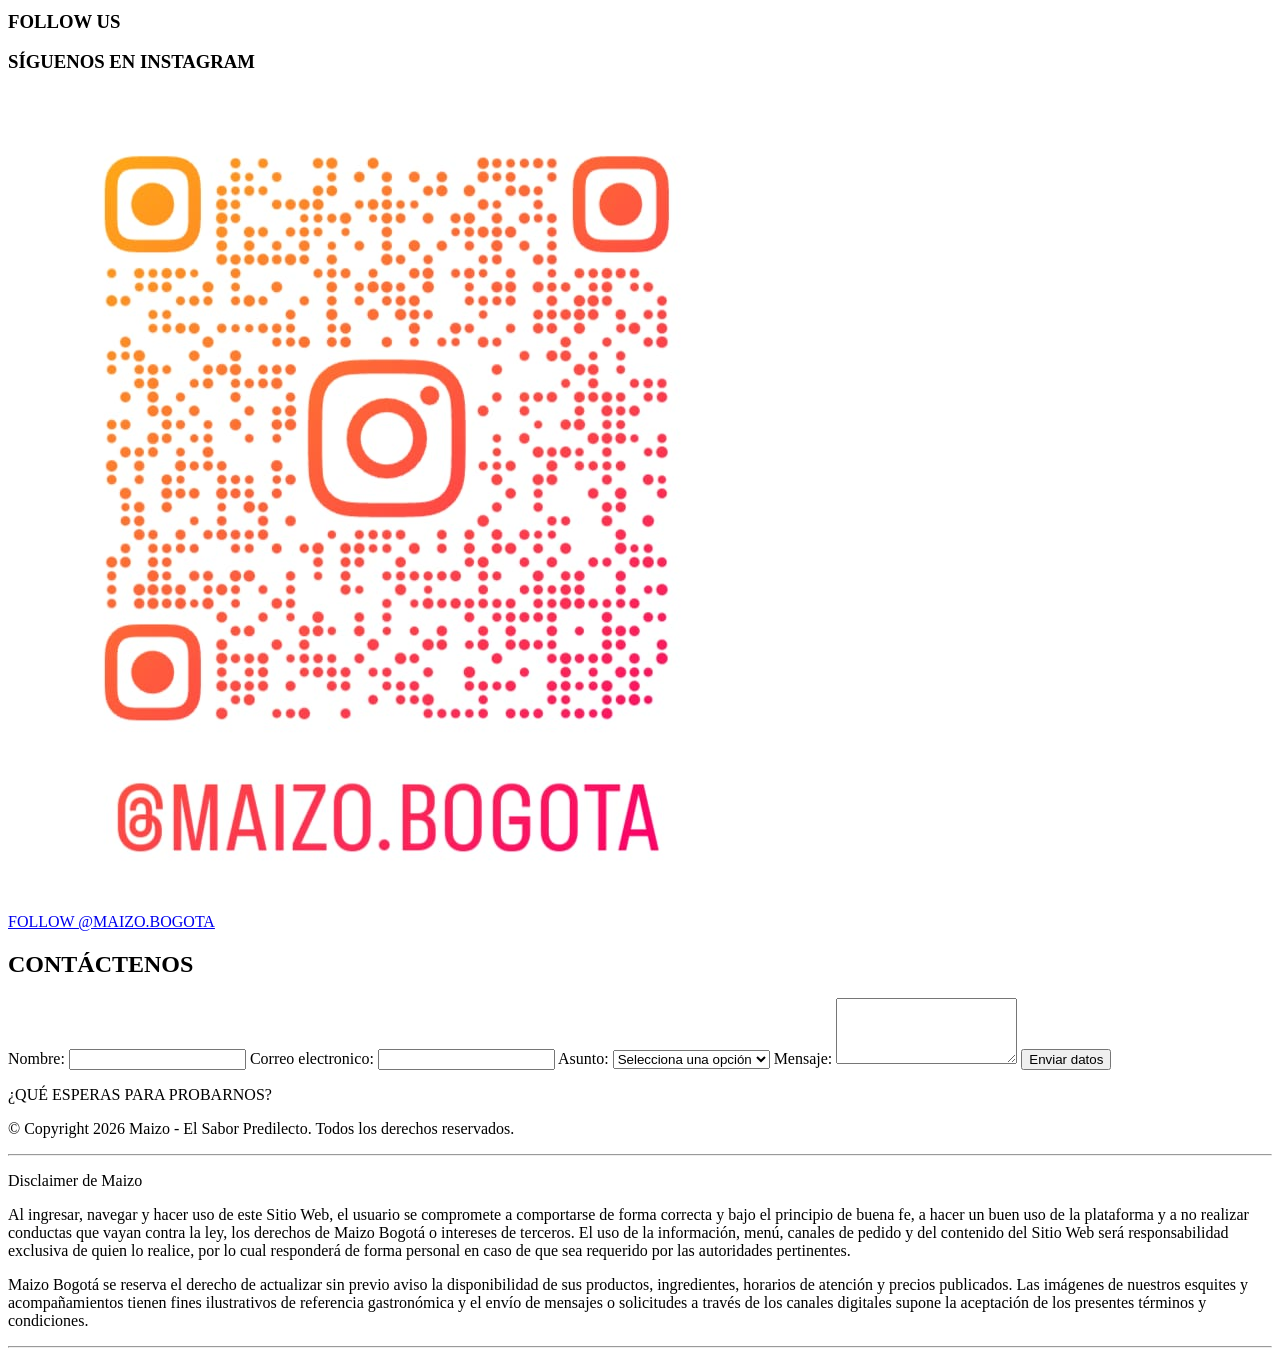
==== commit 3701440f: "Add files via upload" ====
--- a/index.html
+++ b/index.html
@@ -16,7 +16,7 @@
     <nav>
         <ul>
             <li><a href="#" class="active">HOME</a></li>
-            <li><a href="#Menu">MENU</a></li>
+            <li><a href="MenuMaizoEan.png" target="_blank">MENU</a></li>
             <li><a href="#Historia">NOSOTROS</a></li>
             <li><a href="#Ubicacion">UBICACIÓN</a></li>
             <li><a href="#Contacto">CONTÁCTENOS</a></li>
@@ -28,13 +28,13 @@
 <section class="hero">
     <div class="hero-content">
         <h1>MAIZO: EL SABOR PREDILECTO</h1>
-        <a href="#Menu" class="btn-main">VER MENÚ</a>
+        <a href="MenuMaizoEan.png" class="btn-main">VER MENÚ</a>
     </div>
 </section>
 
 <main class="grid-container">
         
-    <section id="Menu" class="classics">
+    <section class="classics">
         <h2>NUESTROS CLÁSICOS</h2>
         <div class="cards-container">
             
@@ -136,7 +136,7 @@
 
     <div class="contenedor-formulario">
         <form action="https://formsubmit.co/juliperezo2009@gmail.com" method="POST">
-            <input type="hidden" name="_subject" value="Nuevo mensaje desde la página web de Maizo">
+            <input type="hidden" name="_subject" value="Nuevo pedido / mensaje desde la web de Maizo">
             <input type="hidden" name="_template" value="table">
 
             <label for="nombre">Nombre:</label>
@@ -146,15 +146,158 @@
             <input type="email" id="correo" name="Correo_electronico" required>
 
             <label for="asunto">Asunto:</label>
-            <input type="text" id="asunto" name="Asunto" required>
-
-            <label for="mensaje">Mensaje:</label>
+            <select id="asunto" name="Asunto" required onchange="mostrarSeccionPedido(this.value)">
+                <option value="" disabled selected>Selecciona una opción</option>
+                <option value="Reseña">Reseña</option>
+                <option value="Pedido">Pedido</option>
+                <option value="Sugerencia">Sugerencia</option>
+            </select>
+
+            <!-- SECCIÓN DE PEDIDOS CON CÁLCULO DE TOTAL, MÉTODO DE PAGO Y TIPO DE ENTREGA -->
+            <div id="seccion-pedido" style="display: none;">
+                <p style="font-weight: bold; margin-bottom: 12px; color: var(--dark-bg); font-size: 14px;">Selecciona tus productos y cantidades:</p>
+                
+                <!-- Esquites en Combo -->
+                <p style="font-size: 12px; font-weight: bold; color: var(--burgundy); margin: 8px 0 4px 0;">--- ESQUITES EN COMBO ---</p>
+                <div class="item-pedido">
+                    <label><input type="checkbox" name="Prod_Maizo_Crunch" value="Maizo Crunch" class="producto-check" data-precio="10900"> Maizo Crunch ($10.900)</label>
+                    <input type="number" name="Cant_Maizo_Crunch" min="1" value="1" class="producto-cant">
+                </div>
+                <div class="item-pedido">
+                    <label><input type="checkbox" name="Prod_Maizo_Punch" value="Maizo Punch" class="producto-check" data-precio="12900"> Maizo Punch ($12.900)</label>
+                    <input type="number" name="Cant_Maizo_Punch" min="1" value="1" class="producto-cant">
+                </div>
+
+                <!-- Con Birria -->
+                <p style="font-size: 12px; font-weight: bold; color: var(--burgundy); margin: 12px 0 4px 0;">--- CON BIRRIA ---</p>
+                <div class="item-pedido">
+                    <label><input type="checkbox" name="Prod_Birria_8oz" value="Birria Esquite 8oz" class="producto-check" data-precio="12000"> Birria Esquite 8oz ($12.000)</label>
+                    <input type="number" name="Cant_Birria_8oz" min="1" value="1" class="producto-cant">
+                </div>
+                <div class="item-pedido">
+                    <label><input type="checkbox" name="Prod_Birria_12oz" value="Birria Esquite 12oz" class="producto-check" data-precio="15000"> Birria Esquite 12oz ($15.000)</label>
+                    <input type="number" name="Cant_Birria_12oz" min="1" value="1" class="producto-cant">
+                </div>
+                <div class="item-pedido">
+                    <label><input type="checkbox" name="Prod_Birriamen" value="Birriamen 12oz" class="producto-check" data-precio="13000"> Birriamen 12oz ($13.000)</label>
+                    <input type="number" name="Cant_Birriamen" min="1" value="1" class="producto-cant">
+                </div>
+
+                <!-- Otros Productos -->
+                <p style="font-size: 12px; font-weight: bold; color: var(--burgundy); margin: 12px 0 4px 0;">--- OTROS PRODUCTOS ---</p>
+                <div class="item-pedido">
+                    <label><input type="checkbox" name="Prod_Maizo_Pops" value="Maizo Pops" class="producto-check" data-precio="15900"> Maizo Pops ($15.900)</label>
+                    <input type="number" name="Cant_Maizo_Pops" min="1" value="1" class="producto-cant">
+                </div>
+                <div class="item-pedido">
+                    <label><input type="checkbox" name="Prod_Sirenas" value="Sirenas" class="producto-check" data-precio="6000"> Sirenas ($6.000)</label>
+                    <input type="number" name="Cant_Sirenas" min="1" value="1" class="producto-cant">
+                </div>
+                <div class="item-pedido">
+                    <label><input type="checkbox" name="Prod_Gomitas_Ahogadas" value="Gomitas Ahogadas" class="producto-check" data-precio="6000"> Gomitas Ahogadas ($6.000)</label>
+                    <input type="number" name="Cant_Gomitas_Ahogadas" min="1" value="1" class="producto-cant">
+                </div>
+
+                <!-- Bebidas -->
+                <p style="font-size: 12px; font-weight: bold; color: var(--burgundy); margin: 12px 0 4px 0;">--- BEBIDAS ---</p>
+                <div class="item-pedido">
+                    <label><input type="checkbox" name="Prod_Coca_Original" value="Coca Cola Original" class="producto-check" data-precio="3000"> Coca Cola Original ($3.000)</label>
+                    <input type="number" name="Cant_Coca_Original" min="1" value="1" class="producto-cant">
+                </div>
+                <div class="item-pedido">
+                    <label><input type="checkbox" name="Prod_Coca_Zero" value="Coca Cola Zero" class="producto-check" data-precio="3000"> Coca Cola Zero ($3.000)</label>
+                    <input type="number" name="Cant_Coca_Zero" min="1" value="1" class="producto-cant">
+                </div>
+                <div class="item-pedido">
+                    <label><input type="checkbox" name="Prod_Agua_Cristal" value="Agua Cristal" class="producto-check" data-precio="2000"> Agua Cristal 300ml ($2.000)</label>
+                    <input type="number" name="Cant_Agua_Cristal" min="1" value="1" class="producto-cant">
+                </div>
+                <div class="item-pedido">
+                    <label><input type="checkbox" name="Prod_Granizado" value="Granizado" class="producto-check" data-precio="12000"> Granizado ($12.000)</label>
+                    <input type="number" name="Cant_Granizado" min="1" value="1" class="producto-cant">
+                </div>
+                <div class="item-pedido">
+                    <label><input type="checkbox" name="Prod_Mangonada" value="Mangonada" class="producto-check" data-precio="15000"> Mangonada ($15.000)</label>
+                    <input type="number" name="Cant_Mangonada" min="1" value="1" class="producto-cant">
+                </div>
+
+                <!-- TIPO DE ENTREGA -->
+                <div style="margin-top: 15px;">
+                    <label for="tipo_entrega" style="font-size: 13px; font-weight: 700; margin-bottom: 4px; display: block;">Tipo de Entrega:</label>
+                    <select id="tipo_entrega" name="Tipo_Entrega" style="width: 100%; padding: 8px; border: 1px solid #ccc; border-radius: 4px; font-family: 'Montserrat', sans-serif;">
+                        <option value="" disabled selected>Selecciona cómo deseas recibir tu pedido</option>
+                        <option value="Te lo llevamos a la Ean">Te lo llevamos a la Ean</option>
+                        <option value="Recoges en el punto de venta">Recoges en el punto de venta</option>
+                    </select>
+                </div>
+
+                <!-- TOTAL A PAGAR Y MÉTODO DE PAGO -->
+                <div style="margin-top: 15px; padding-top: 10px; border-top: 2px dashed #e0dcd3;">
+                    <p style="font-size: 15px; font-weight: 900; color: var(--burgundy);">Total estimado: $<span id="total-pagar">0</span> COP</p>
+                    <input type="hidden" name="Total_Calculado" id="input-total-oculto" value="0">
+                </div>
+
+                <div style="margin-top: 12px;">
+                    <label for="metodo_pago" style="font-size: 13px; font-weight: 700; margin-bottom: 4px; display: block;">Método de Pago:</label>
+                    <select id="metodo_pago" name="Metodo_Pago" style="width: 100%; padding: 8px; border: 1px solid #ccc; border-radius: 4px; font-family: 'Montserrat', sans-serif;">
+                        <option value="" disabled selected>Selecciona cómo vas a pagar</option>
+                        <option value="Efectivo al recibir">Efectivo al recibir</option>
+                        <option value="Nequi">Nequi</option>
+                        <option value="Daviplata">Daviplata</option>
+                        <option value="Transferencia Bancaria">Transferencia Bancaria</option>
+                    </select>
+                </div>
+            </div>
+
+            <label for="mensaje" style="margin-top: 15px;">Mensaje:</label>
             <textarea id="mensaje" name="Mensaje" rows="4" required></textarea>
 
             <button type="submit" class="btn-enviar">Enviar datos</button>
         </form>
     </div>
 </section>
+
+<!-- SCRIPT DE JAVASCRIPT PARA CÁLCULO DE TOTALES Y SELECTORES -->
+<script>
+    function mostrarSeccionPedido(valor) {
+        var seccionPedido = document.getElementById("seccion-pedido");
+        var metodoPago = document.getElementById("metodo_pago");
+        var tipoEntrega = document.getElementById("tipo_entrega");
+
+        if (valor === "Pedido") {
+            seccionPedido.style.display = "block";
+            metodoPago.setAttribute("required", "true");
+            tipoEntrega.setAttribute("required", "true");
+        } else {
+            seccionPedido.style.display = "none";
+            metodoPago.removeAttribute("required");
+            tipoEntrega.removeAttribute("required");
+        }
+    }
+
+    // Código para sumar precios automáticamente
+    const checkboxes = document.querySelectorAll('.producto-check');
+    const cantidades = document.querySelectorAll('.producto-cant');
+    const spanTotal = document.getElementById('total-pagar');
+    const inputTotalOculto = document.getElementById('input-total-oculto');
+
+    function calcularTotal() {
+        let total = 0;
+        checkboxes.forEach((checkbox, index) => {
+            if (checkbox.checked) {
+                let precio = parseFloat(checkbox.getAttribute('data-precio'));
+                let cantidad = parseInt(cantidades[index].value) || 1;
+                total += precio * cantidad;
+            }
+        });
+        spanTotal.textContent = total.toLocaleString('es-CO');
+        inputTotalOculto.value = "$" + total.toLocaleString('es-CO') + " COP";
+    }
+
+    checkboxes.forEach(cb => cb.addEventListener('change', calcularTotal));
+    cantidades.forEach(input => input.addEventListener('input', calcularTotal));
+</script>
+
 <footer>
     <div class="footer-content">
         <p class="footer-cta">¿QUÉ ESPERAS PARA PROBARNOS?</p>
@@ -173,4 +316,4 @@
 </footer>
 
 </body>
-</html>
+</html>
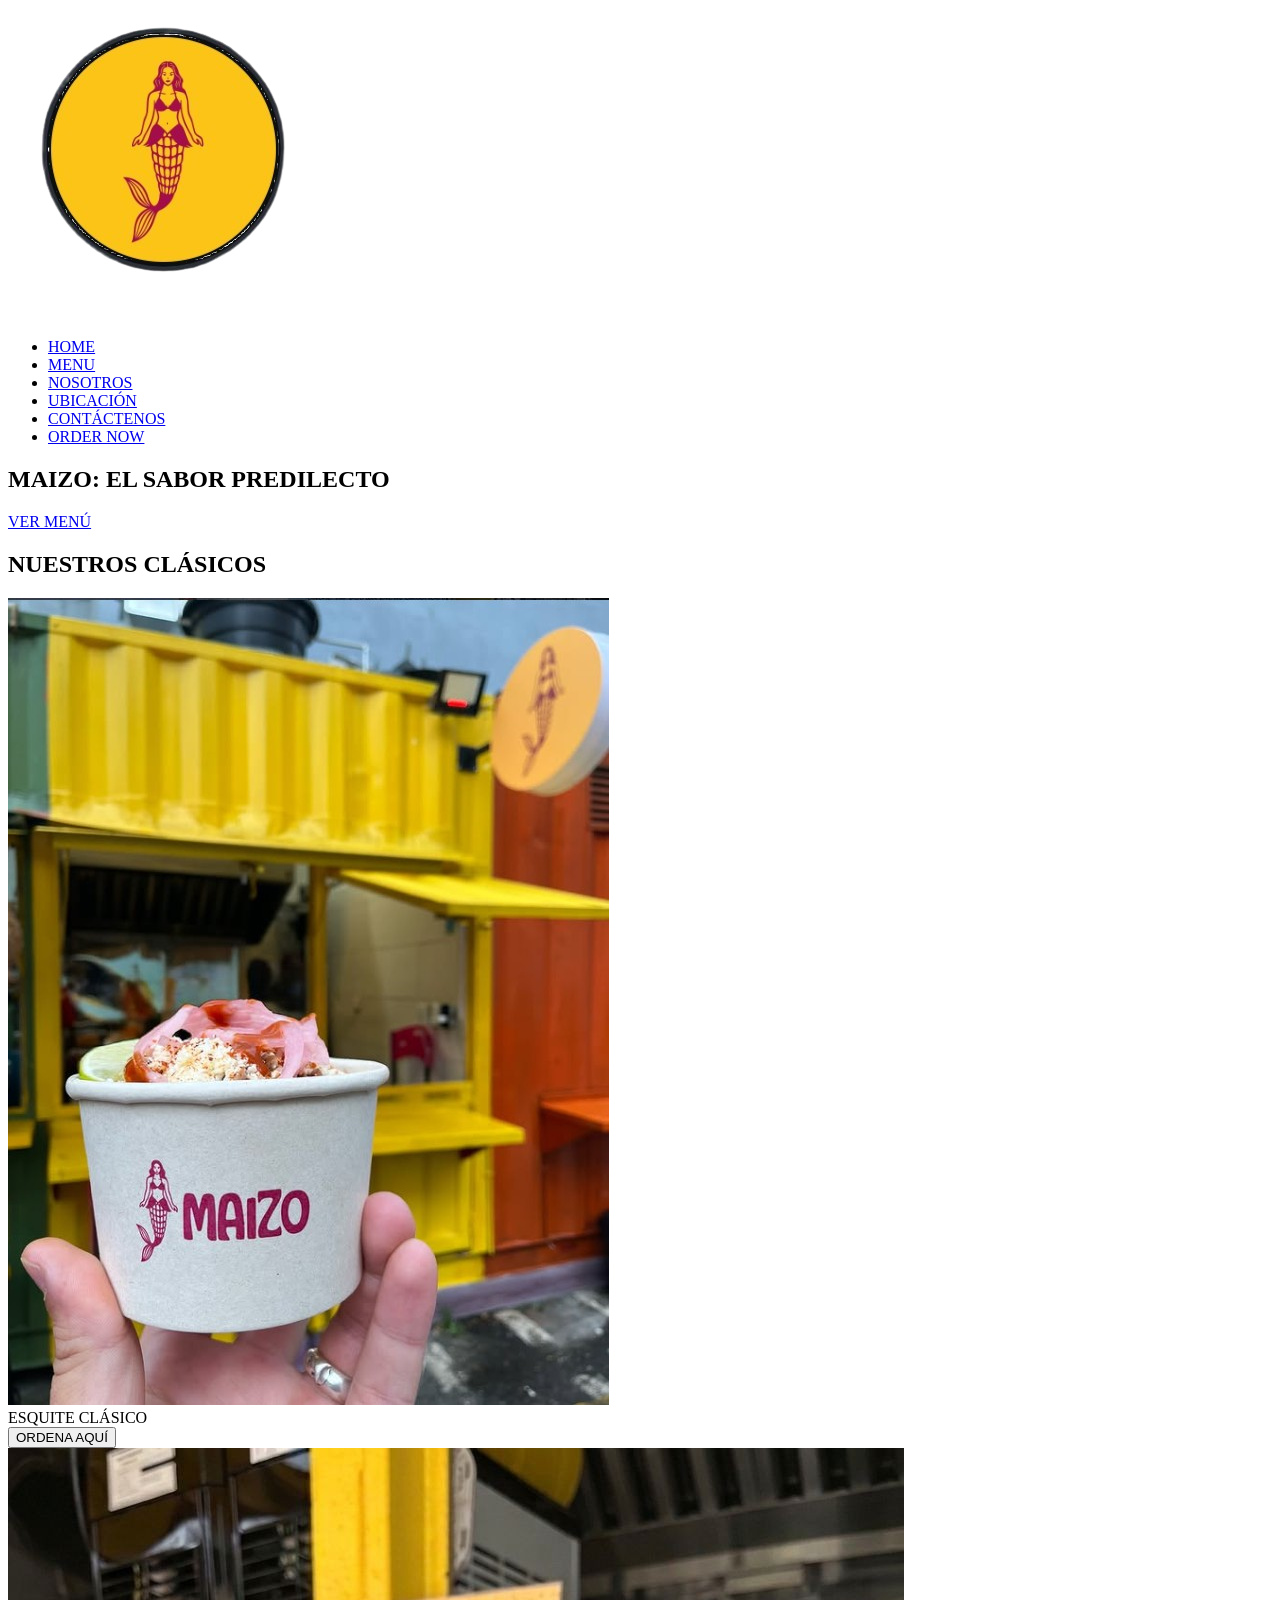
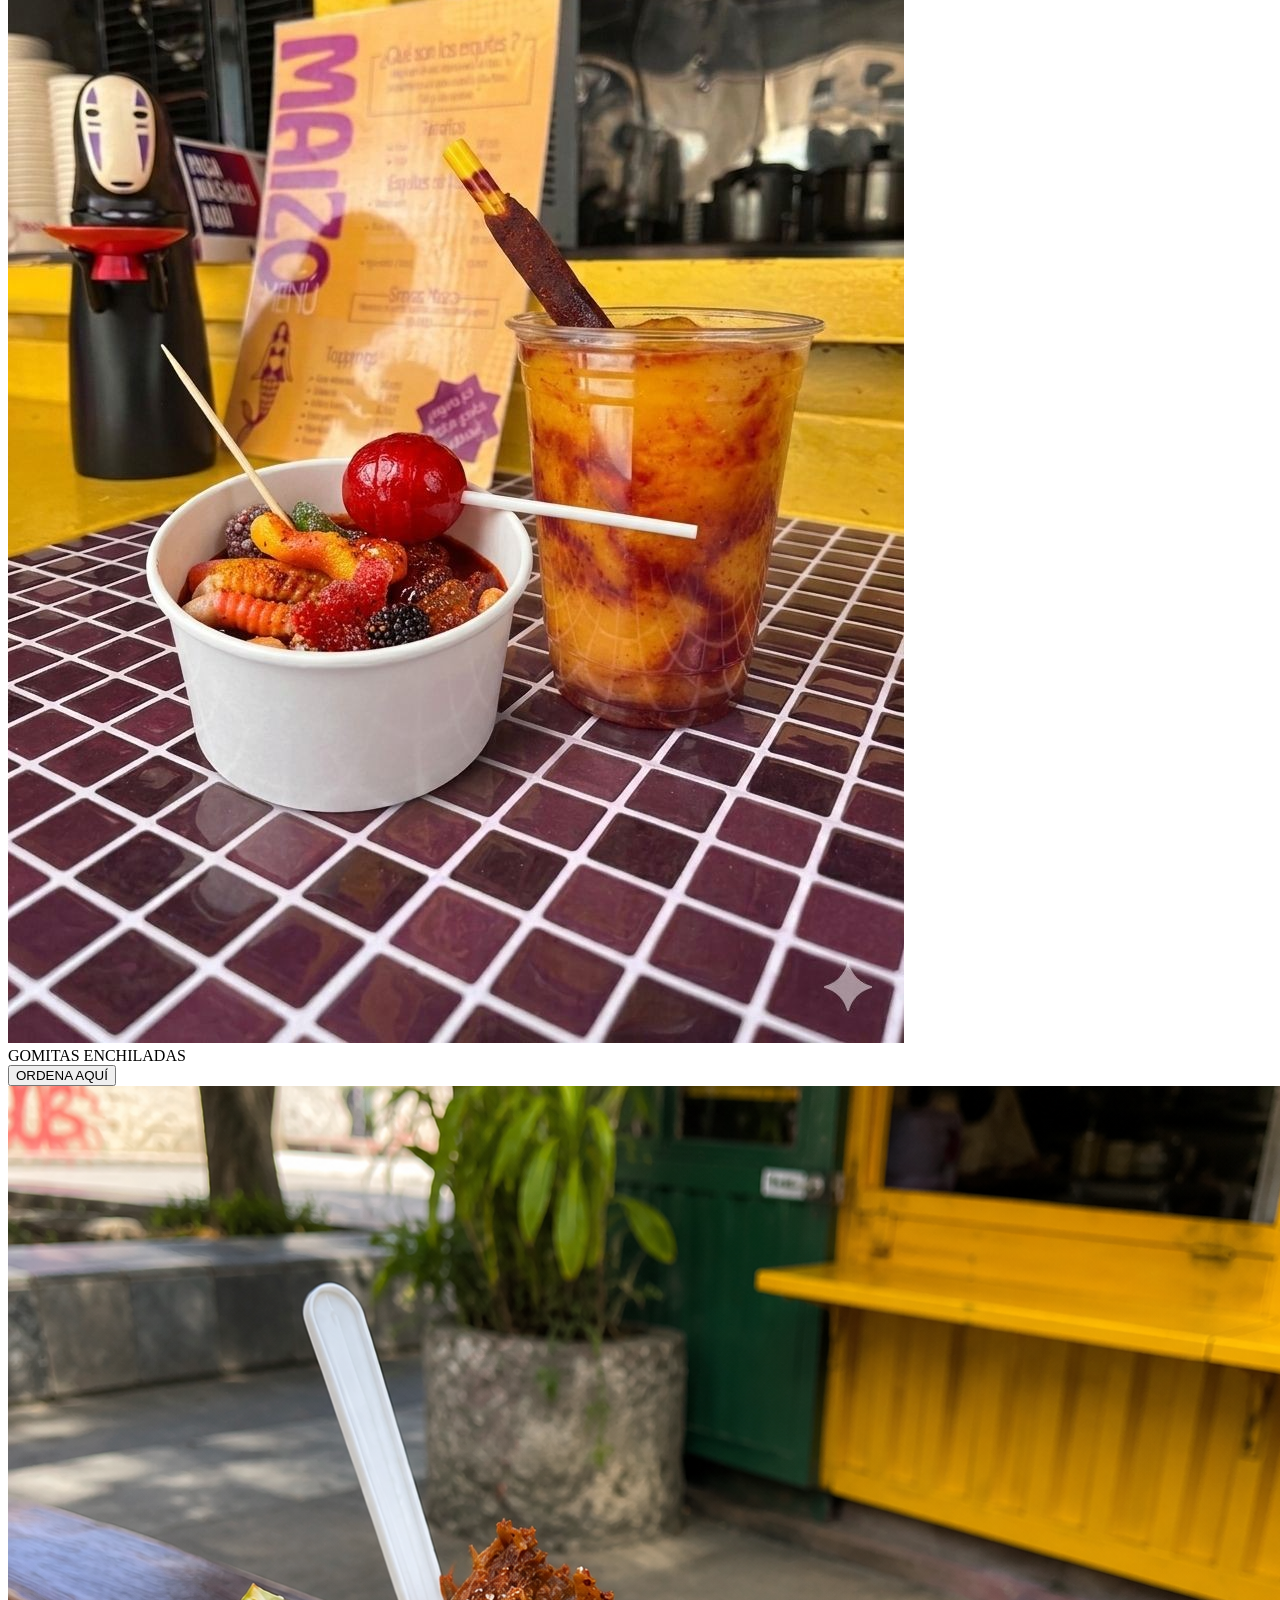
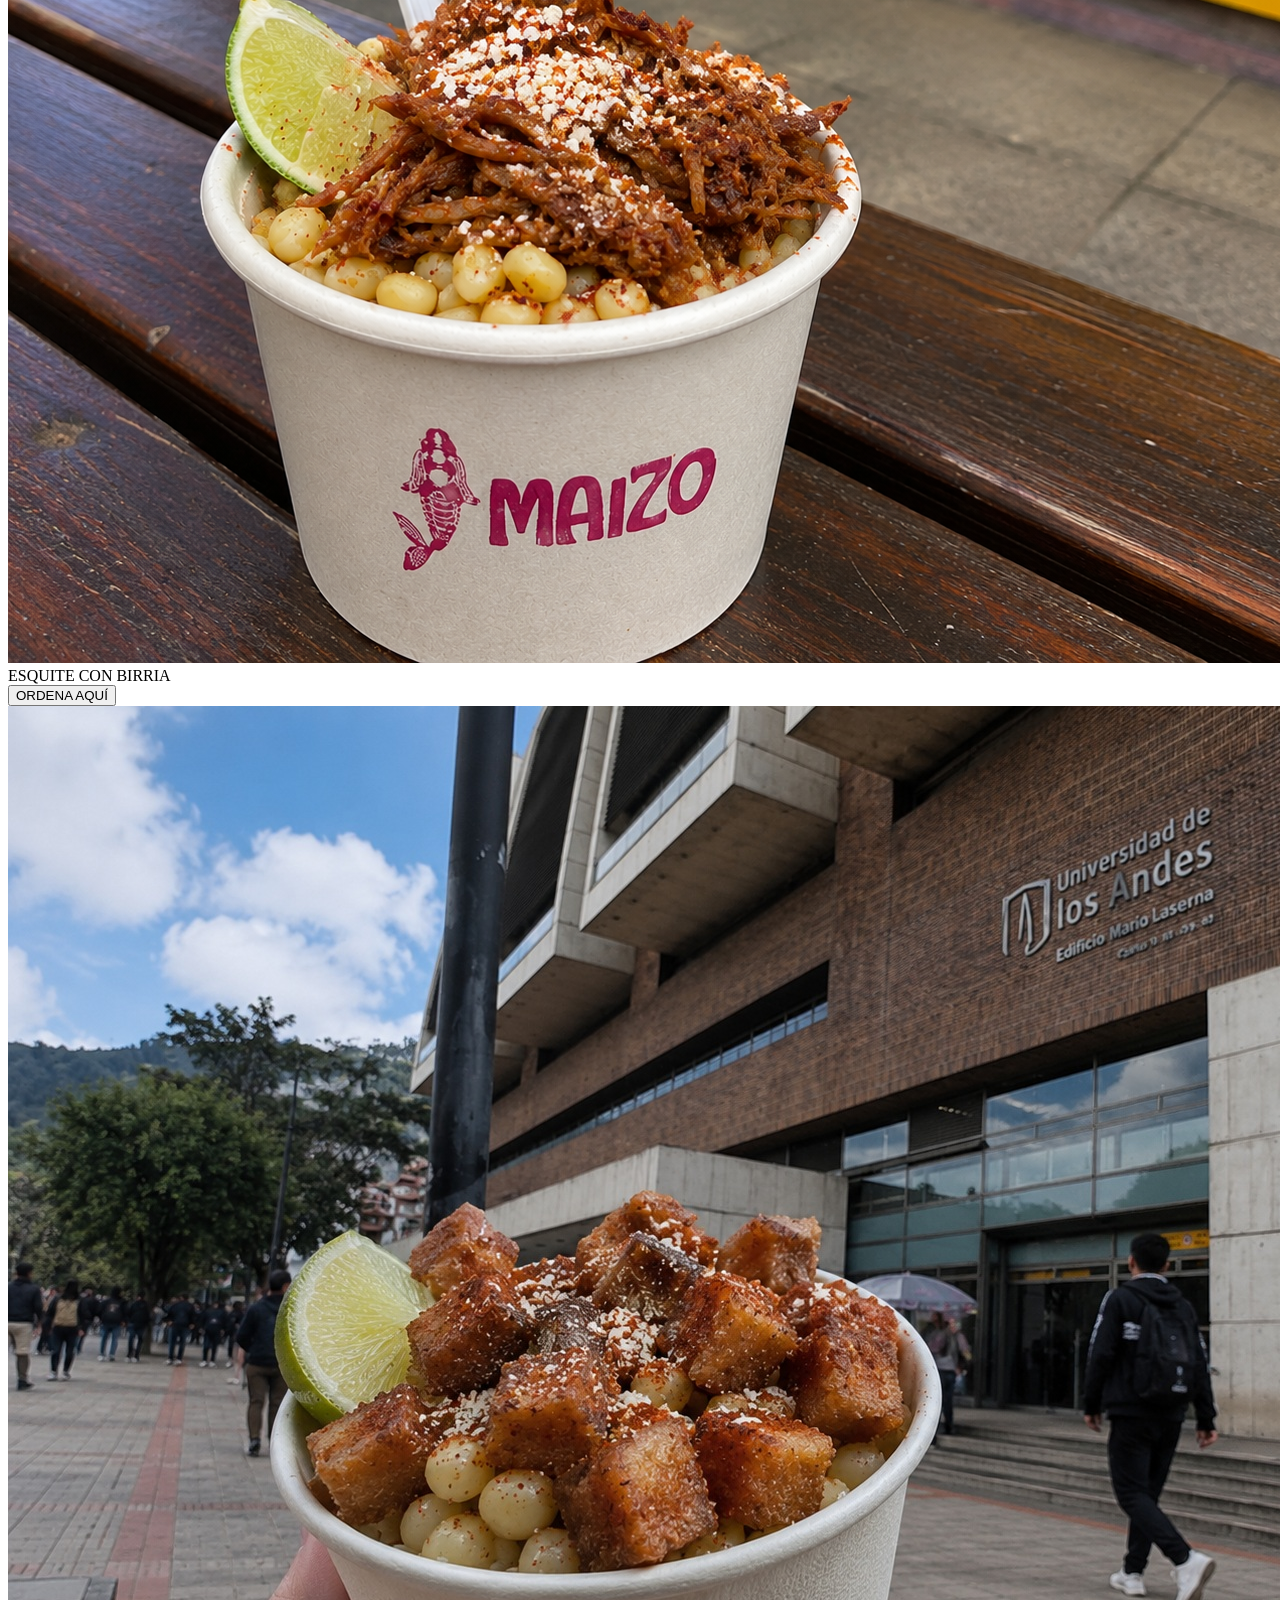
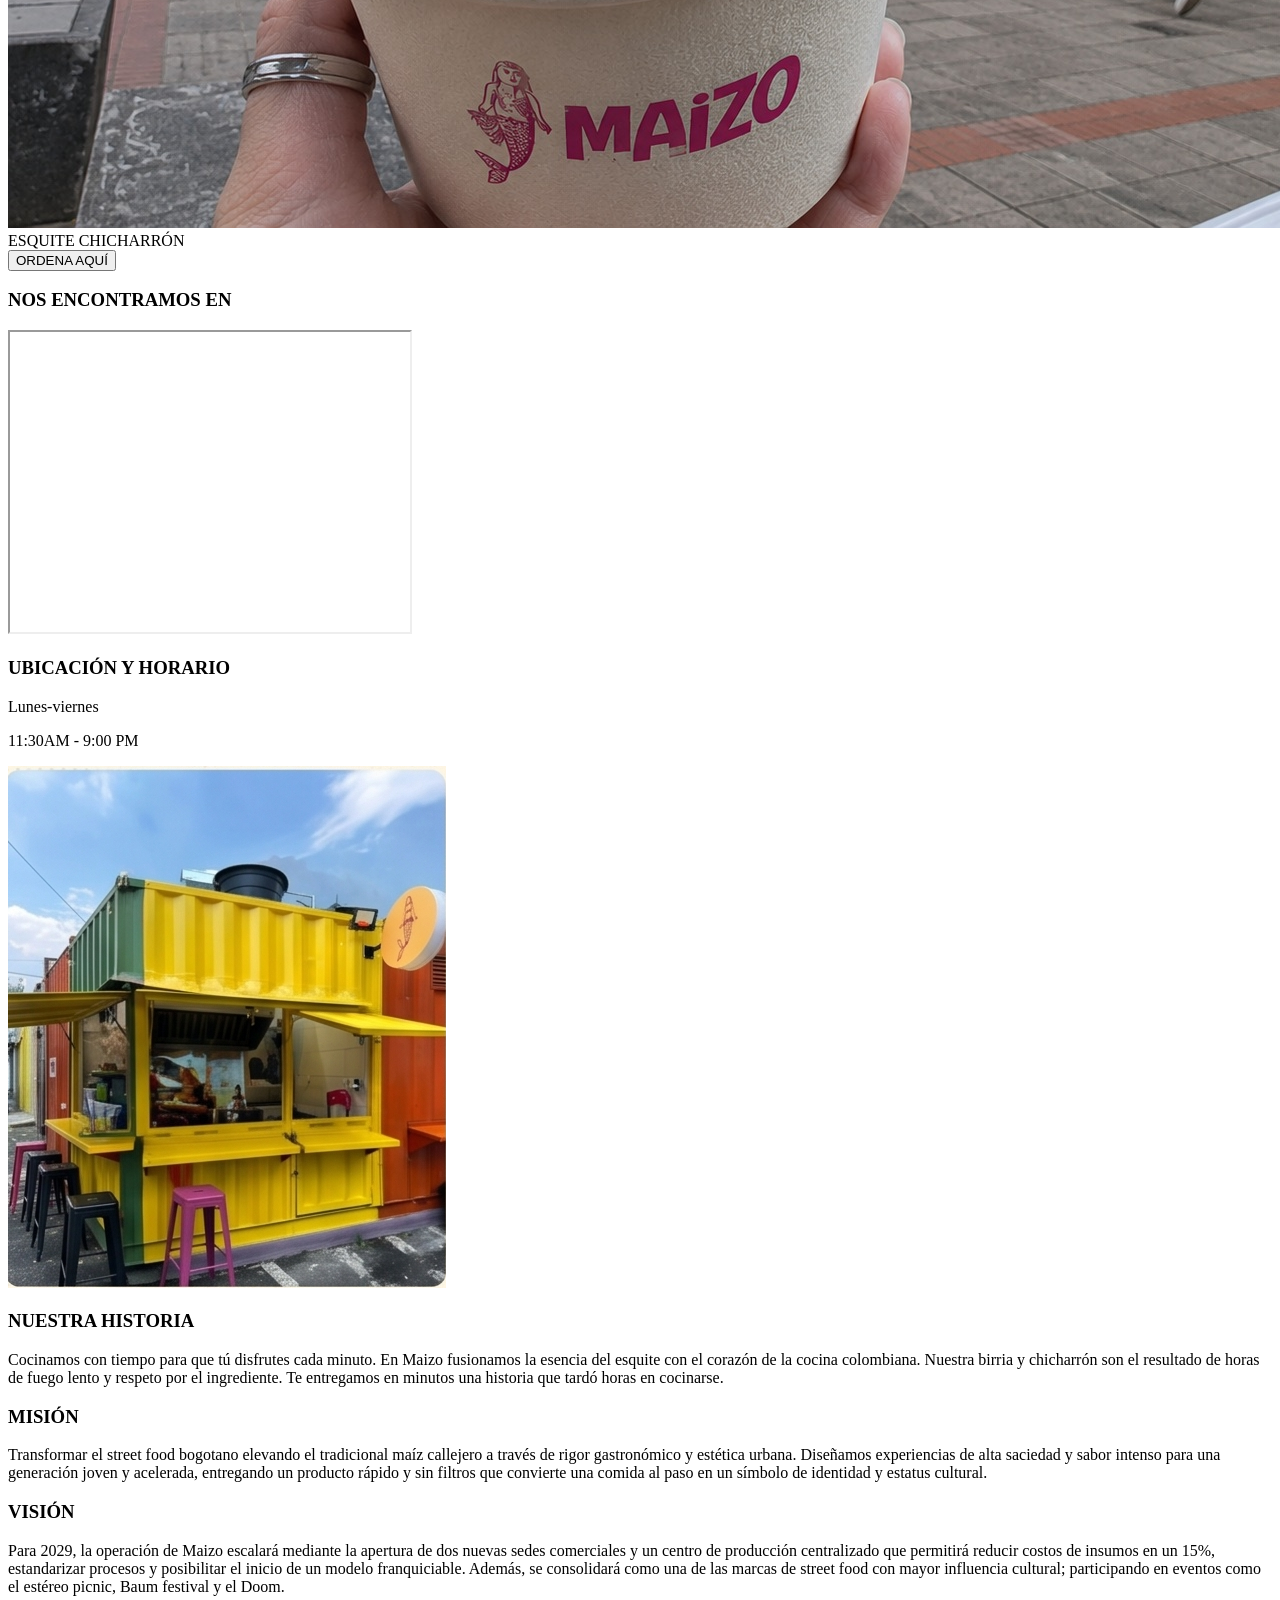
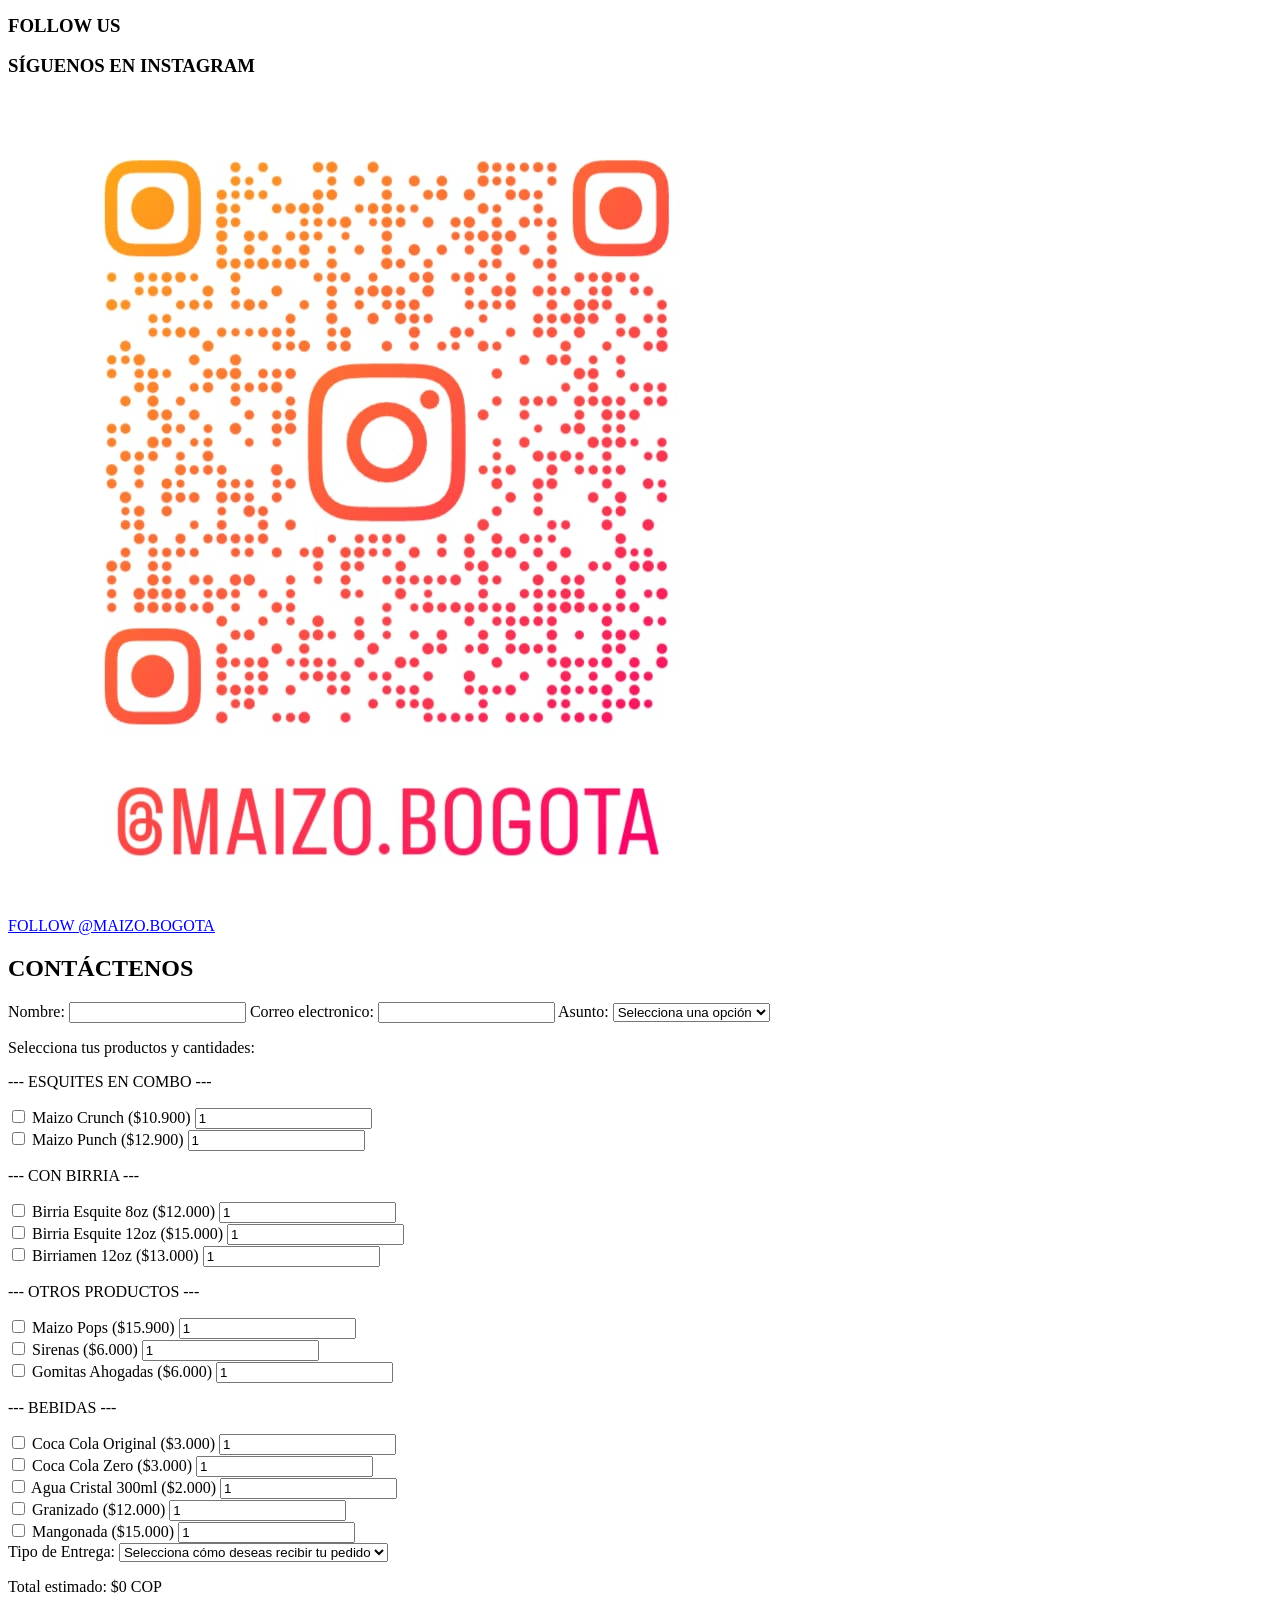
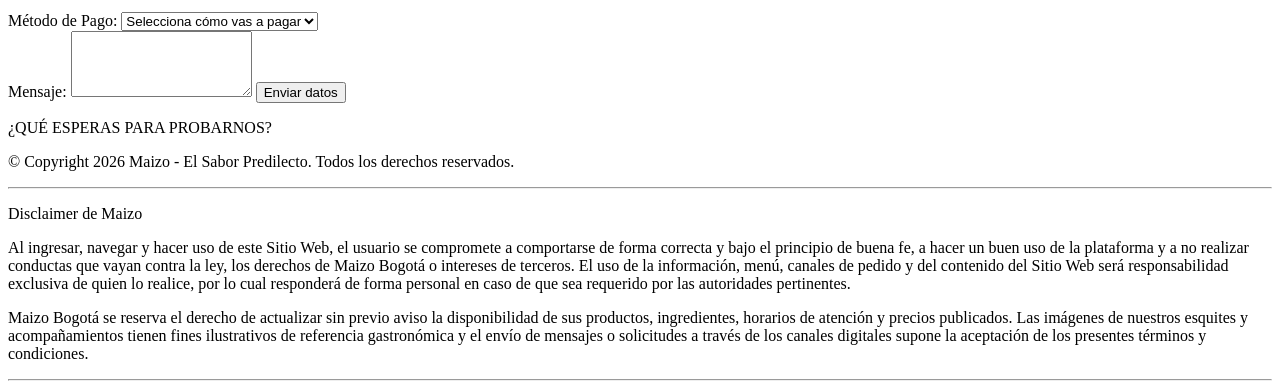
==== commit ebcc5575: "Add files via upload" ====
--- a/index.html
+++ b/index.html
@@ -44,7 +44,7 @@
                     <span>ESQUITE CLÁSICO</span>
                     <span class="price"></span>
                 </div>
-                <a href="https://api.whatsapp.com/send?phone=573125524584&text=Hola!%20Quiero%20hacer%20un%20pedido" target="_blank" style="text-decoration: none;">
+                <a href="https://api.whatsapp.com/send?phone=573125524584&text=Hola!%20Quiero%20hacer%20un%20pedido" target="_blank" class="enlace-sin-decoracion">
                     <button class="btn-order">ORDENA AQUÍ</button>
                 </a>
             </div>
@@ -55,7 +55,7 @@
                     <span>GOMITAS ENCHILADAS</span>
                     <span class="price"></span>
                 </div>
-                <a href="https://api.whatsapp.com/send?phone=573125524584&text=Hola!%20Quiero%20hacer%20un%20pedido" target="_blank" style="text-decoration: none;">
+                <a href="https://api.whatsapp.com/send?phone=573125524584&text=Hola!%20Quiero%20hacer%20un%20pedido" target="_blank" class="enlace-sin-decoracion">
                     <button class="btn-order">ORDENA AQUÍ</button>
                 </a>
             </div>
@@ -66,7 +66,7 @@
                     <span>ESQUITE CON BIRRIA</span>
                     <span class="price"></span>
                 </div>
-                <a href="https://api.whatsapp.com/send?phone=573125524584&text=Hola!%20Quiero%20hacer%20un%20pedido" target="_blank" style="text-decoration: none;">
+                <a href="https://api.whatsapp.com/send?phone=573125524584&text=Hola!%20Quiero%20hacer%20un%20pedido" target="_blank" class="enlace-sin-decoracion">
                     <button class="btn-order">ORDENA AQUÍ</button>
                 </a>
             </div>
@@ -77,7 +77,7 @@
                     <span>ESQUITE CHICHARRÓN</span>
                     <span class="price"></span>
                 </div>
-                <a href="https://api.whatsapp.com/send?phone=573125524584&text=Hola!%20Quiero%20hacer%20un%20pedido" target="_blank" style="text-decoration: none;">
+                <a href="https://api.whatsapp.com/send?phone=573125524584&text=Hola!%20Quiero%20hacer%20un%20pedido" target="_blank" class="enlace-sin-decoracion">
                     <button class="btn-order">ORDENA AQUÍ</button>
                 </a>
             </div>
@@ -88,7 +88,7 @@
     <section id="Ubicacion" class="location">
         <h3>NOS ENCONTRAMOS EN</h3>
         <div class="map-container">
-            <iframe src="https://www.google.com/maps/embed?pb=!1m18!1m12!1m3!1d3976.607536103014!2d-74.05717022650657!3d4.66385754197893!2m3!1f0!2f0!3f0!3m2!1i1024!2i768!4f13.1!3m3!1m2!1s0x8e3f9a5fcb19a0cf%3A0xd893137b88cc7a2f!2sCl.%2079%20%2311-38%2C%20Bogot%C3%A1!5e0!3m2!1ses!2sco!4v1778195020180!5m2!1ses!2sco" width="400" height="300" style="border:0;" allowfullscreen="" loading="lazy" referrerpolicy="no-referrer-when-downgrade"></iframe>
+            <iframe src="https://www.google.com/maps/embed?pb=!1m18!1m12!1m3!1d3976.607536103014!2d-74.05717022650657!3d4.66385754197893!2m3!1f0!2f0!3f0!3m2!1i1024!2i768!4f13.1!3m3!1m2!1s0x8e3f9a5fcb19a0cf%3A0xd893137b88cc7a2f!2sCl.%2079%20%2311-38%2C%20Bogot%C3%A1!5e0!3m2!1ses!2sco!4v1778195020180!5m2!1ses!2sco" width="400" height="300" class="mapa-iframe" allowfullscreen="" loading="lazy" referrerpolicy="no-referrer-when-downgrade"></iframe>
         </div>
         <div class="hours-info">
             <h3>UBICACIÓN Y HORARIO</h3>
@@ -128,7 +128,6 @@
 
 </main>
 
-<!-- SECCIÓN CONTÁCTENOS AL FINAL DE LA PÁGINA -->
 <section id="Contacto" class="seccion-contacto">
     <div class="barra-titulo">
         <h2>CONTÁCTENOS</h2>
@@ -154,11 +153,11 @@
             </select>
 
             <!-- SECCIÓN DE PEDIDOS CON CÁLCULO DE TOTAL, MÉTODO DE PAGO Y TIPO DE ENTREGA -->
-            <div id="seccion-pedido" style="display: none;">
-                <p style="font-weight: bold; margin-bottom: 12px; color: var(--dark-bg); font-size: 14px;">Selecciona tus productos y cantidades:</p>
+            <div id="seccion-pedido" class="seccion-pedido-oculta">
+                <p class="titulo-productos">Selecciona tus productos y cantidades:</p>
                 
                 <!-- Esquites en Combo -->
-                <p style="font-size: 12px; font-weight: bold; color: var(--burgundy); margin: 8px 0 4px 0;">--- ESQUITES EN COMBO ---</p>
+                <p class="categoria-productos">--- ESQUITES EN COMBO ---</p>
                 <div class="item-pedido">
                     <label><input type="checkbox" name="Prod_Maizo_Crunch" value="Maizo Crunch" class="producto-check" data-precio="10900"> Maizo Crunch ($10.900)</label>
                     <input type="number" name="Cant_Maizo_Crunch" min="1" value="1" class="producto-cant">
@@ -169,7 +168,7 @@
                 </div>
 
                 <!-- Con Birria -->
-                <p style="font-size: 12px; font-weight: bold; color: var(--burgundy); margin: 12px 0 4px 0;">--- CON BIRRIA ---</p>
+                <p class="categoria-productos">--- CON BIRRIA ---</p>
                 <div class="item-pedido">
                     <label><input type="checkbox" name="Prod_Birria_8oz" value="Birria Esquite 8oz" class="producto-check" data-precio="12000"> Birria Esquite 8oz ($12.000)</label>
                     <input type="number" name="Cant_Birria_8oz" min="1" value="1" class="producto-cant">
@@ -184,7 +183,7 @@
                 </div>
 
                 <!-- Otros Productos -->
-                <p style="font-size: 12px; font-weight: bold; color: var(--burgundy); margin: 12px 0 4px 0;">--- OTROS PRODUCTOS ---</p>
+                <p class="categoria-productos">--- OTROS PRODUCTOS ---</p>
                 <div class="item-pedido">
                     <label><input type="checkbox" name="Prod_Maizo_Pops" value="Maizo Pops" class="producto-check" data-precio="15900"> Maizo Pops ($15.900)</label>
                     <input type="number" name="Cant_Maizo_Pops" min="1" value="1" class="producto-cant">
@@ -199,7 +198,7 @@
                 </div>
 
                 <!-- Bebidas -->
-                <p style="font-size: 12px; font-weight: bold; color: var(--burgundy); margin: 12px 0 4px 0;">--- BEBIDAS ---</p>
+                <p class="categoria-productos">--- BEBIDAS ---</p>
                 <div class="item-pedido">
                     <label><input type="checkbox" name="Prod_Coca_Original" value="Coca Cola Original" class="producto-check" data-precio="3000"> Coca Cola Original ($3.000)</label>
                     <input type="number" name="Cant_Coca_Original" min="1" value="1" class="producto-cant">
@@ -222,9 +221,9 @@
                 </div>
 
                 <!-- TIPO DE ENTREGA -->
-                <div style="margin-top: 15px;">
-                    <label for="tipo_entrega" style="font-size: 13px; font-weight: 700; margin-bottom: 4px; display: block;">Tipo de Entrega:</label>
-                    <select id="tipo_entrega" name="Tipo_Entrega" style="width: 100%; padding: 8px; border: 1px solid #ccc; border-radius: 4px; font-family: 'Montserrat', sans-serif;">
+                <div class="grupo-entrega">
+                    <label for="tipo_entrega">Tipo de Entrega:</label>
+                    <select id="tipo_entrega" name="Tipo_Entrega">
                         <option value="" disabled selected>Selecciona cómo deseas recibir tu pedido</option>
                         <option value="Te lo llevamos a la Ean">Te lo llevamos a la Ean</option>
                         <option value="Recoges en el punto de venta">Recoges en el punto de venta</option>
@@ -232,14 +231,14 @@
                 </div>
 
                 <!-- TOTAL A PAGAR Y MÉTODO DE PAGO -->
-                <div style="margin-top: 15px; padding-top: 10px; border-top: 2px dashed #e0dcd3;">
-                    <p style="font-size: 15px; font-weight: 900; color: var(--burgundy);">Total estimado: $<span id="total-pagar">0</span> COP</p>
+                <div class="seccion-total">
+                    <p class="texto-total">Total estimado: $<span id="total-pagar">0</span> COP</p>
                     <input type="hidden" name="Total_Calculado" id="input-total-oculto" value="0">
                 </div>
 
-                <div style="margin-top: 12px;">
-                    <label for="metodo_pago" style="font-size: 13px; font-weight: 700; margin-bottom: 4px; display: block;">Método de Pago:</label>
-                    <select id="metodo_pago" name="Metodo_Pago" style="width: 100%; padding: 8px; border: 1px solid #ccc; border-radius: 4px; font-family: 'Montserrat', sans-serif;">
+                <div class="grupo-pago">
+                    <label for="metodo_pago">Método de Pago:</label>
+                    <select id="metodo_pago" name="Metodo_Pago">
                         <option value="" disabled selected>Selecciona cómo vas a pagar</option>
                         <option value="Efectivo al recibir">Efectivo al recibir</option>
                         <option value="Nequi">Nequi</option>
@@ -249,7 +248,7 @@
                 </div>
             </div>
 
-            <label for="mensaje" style="margin-top: 15px;">Mensaje:</label>
+            <label for="mensaje" class="label-mensaje">Mensaje:</label>
             <textarea id="mensaje" name="Mensaje" rows="4" required></textarea>
 
             <button type="submit" class="btn-enviar">Enviar datos</button>
@@ -257,7 +256,6 @@
     </div>
 </section>
 
-<!-- SCRIPT DE JAVASCRIPT PARA CÁLCULO DE TOTALES Y SELECTORES -->
 <script>
     function mostrarSeccionPedido(valor) {
         var seccionPedido = document.getElementById("seccion-pedido");
@@ -275,7 +273,6 @@
         }
     }
 
-    // Código para sumar precios automáticamente
     const checkboxes = document.querySelectorAll('.producto-check');
     const cantidades = document.querySelectorAll('.producto-cant');
     const spanTotal = document.getElementById('total-pagar');
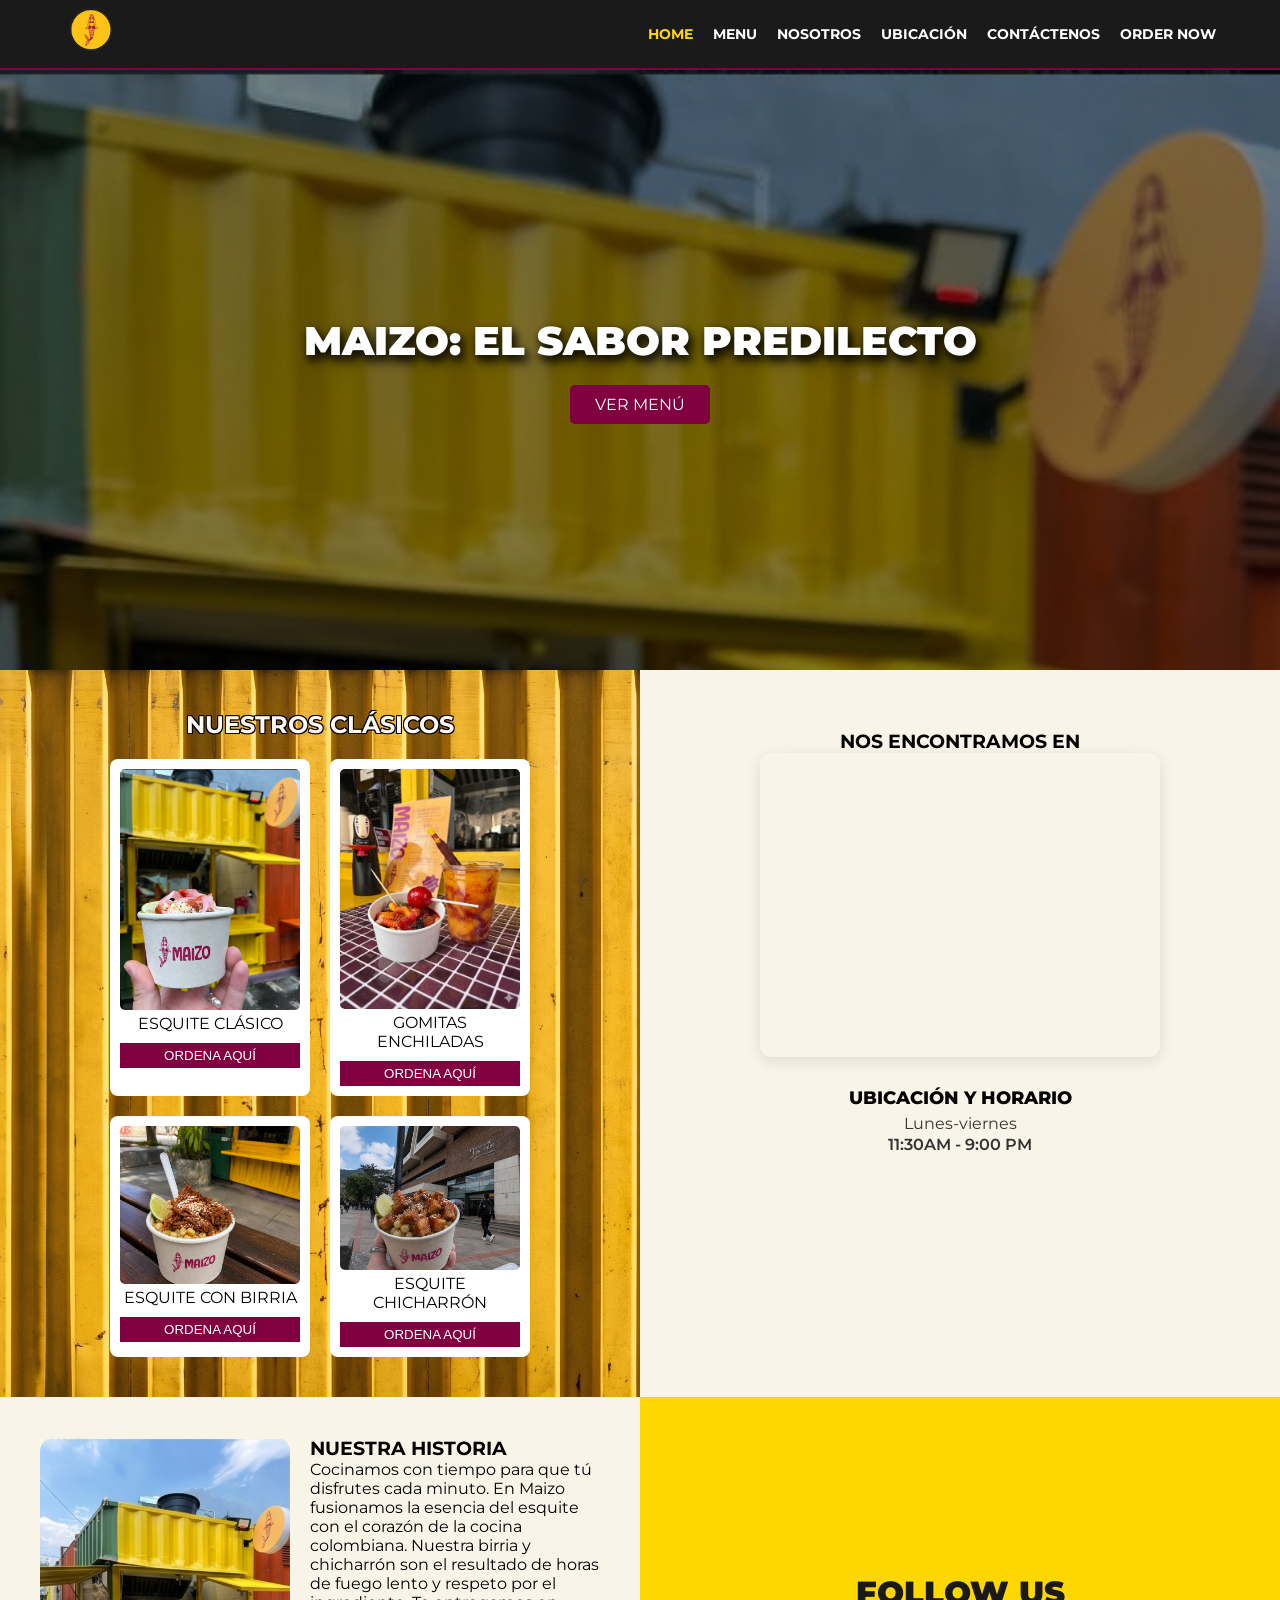
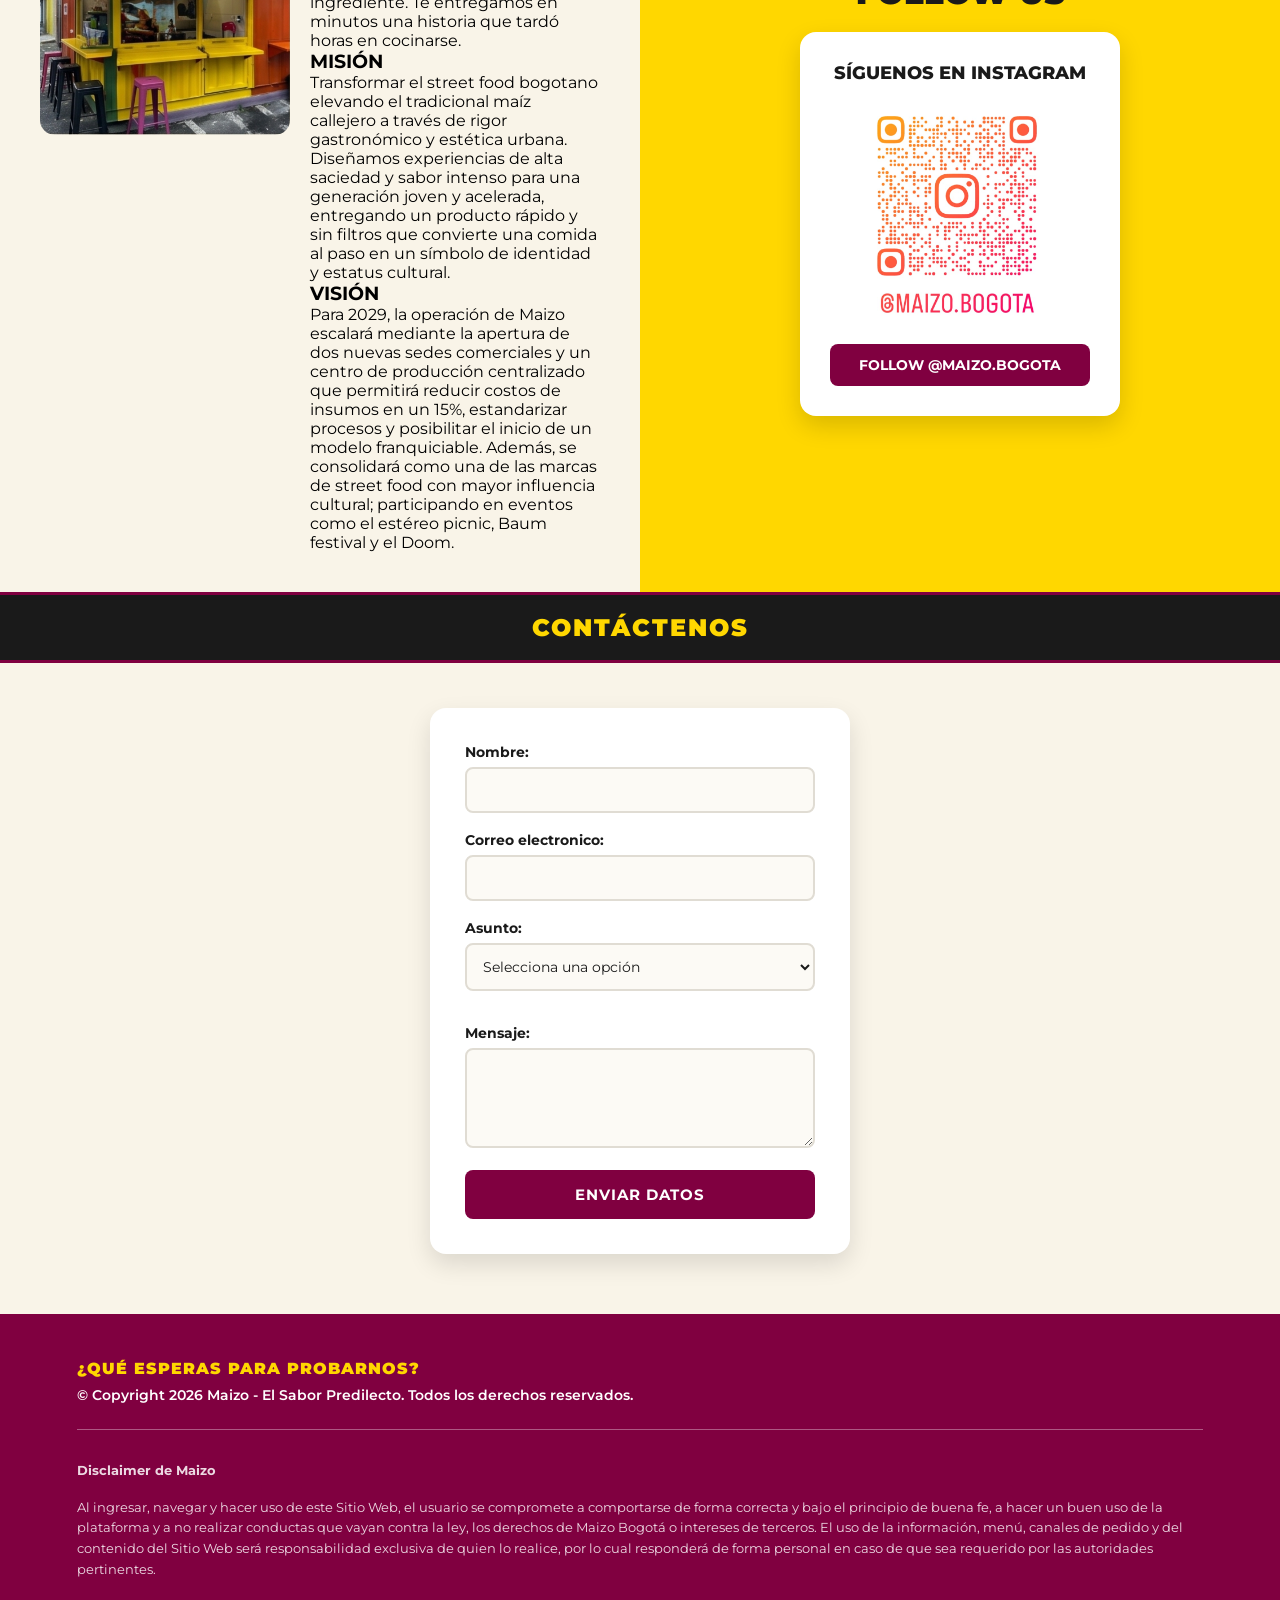
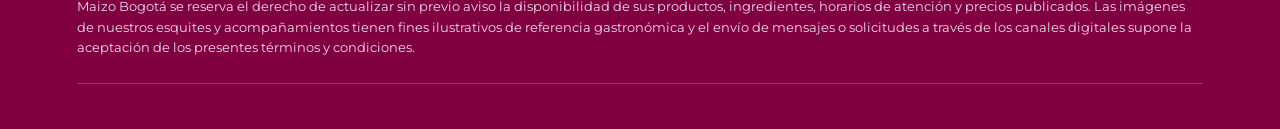
==== commit e60296b7: "Add files via upload" ====
--- a/index.html
+++ b/index.html
@@ -160,64 +160,64 @@
                 <p class="categoria-productos">--- ESQUITES EN COMBO ---</p>
                 <div class="item-pedido">
                     <label><input type="checkbox" name="Prod_Maizo_Crunch" value="Maizo Crunch" class="producto-check" data-precio="10900"> Maizo Crunch ($10.900)</label>
-                    <input type="number" name="Cant_Maizo_Crunch" min="1" value="1" class="producto-cant">
+                    <input type="number" name="Cant_Maizo_Crunch" min="1" value="0" class="producto-cant">
                 </div>
                 <div class="item-pedido">
                     <label><input type="checkbox" name="Prod_Maizo_Punch" value="Maizo Punch" class="producto-check" data-precio="12900"> Maizo Punch ($12.900)</label>
-                    <input type="number" name="Cant_Maizo_Punch" min="1" value="1" class="producto-cant">
+                    <input type="number" name="Cant_Maizo_Punch" min="1" value="0" class="producto-cant">
                 </div>
 
                 <!-- Con Birria -->
                 <p class="categoria-productos">--- CON BIRRIA ---</p>
                 <div class="item-pedido">
                     <label><input type="checkbox" name="Prod_Birria_8oz" value="Birria Esquite 8oz" class="producto-check" data-precio="12000"> Birria Esquite 8oz ($12.000)</label>
-                    <input type="number" name="Cant_Birria_8oz" min="1" value="1" class="producto-cant">
+                    <input type="number" name="Cant_Birria_8oz" min="1" value="0" class="producto-cant">
                 </div>
                 <div class="item-pedido">
                     <label><input type="checkbox" name="Prod_Birria_12oz" value="Birria Esquite 12oz" class="producto-check" data-precio="15000"> Birria Esquite 12oz ($15.000)</label>
-                    <input type="number" name="Cant_Birria_12oz" min="1" value="1" class="producto-cant">
+                    <input type="number" name="Cant_Birria_12oz" min="1" value="0" class="producto-cant">
                 </div>
                 <div class="item-pedido">
                     <label><input type="checkbox" name="Prod_Birriamen" value="Birriamen 12oz" class="producto-check" data-precio="13000"> Birriamen 12oz ($13.000)</label>
-                    <input type="number" name="Cant_Birriamen" min="1" value="1" class="producto-cant">
+                    <input type="number" name="Cant_Birriamen" min="1" value="0" class="producto-cant">
                 </div>
 
                 <!-- Otros Productos -->
                 <p class="categoria-productos">--- OTROS PRODUCTOS ---</p>
                 <div class="item-pedido">
                     <label><input type="checkbox" name="Prod_Maizo_Pops" value="Maizo Pops" class="producto-check" data-precio="15900"> Maizo Pops ($15.900)</label>
-                    <input type="number" name="Cant_Maizo_Pops" min="1" value="1" class="producto-cant">
+                    <input type="number" name="Cant_Maizo_Pops" min="1" value="0" class="producto-cant">
                 </div>
                 <div class="item-pedido">
                     <label><input type="checkbox" name="Prod_Sirenas" value="Sirenas" class="producto-check" data-precio="6000"> Sirenas ($6.000)</label>
-                    <input type="number" name="Cant_Sirenas" min="1" value="1" class="producto-cant">
+                    <input type="number" name="Cant_Sirenas" min="1" value="0" class="producto-cant">
                 </div>
                 <div class="item-pedido">
                     <label><input type="checkbox" name="Prod_Gomitas_Ahogadas" value="Gomitas Ahogadas" class="producto-check" data-precio="6000"> Gomitas Ahogadas ($6.000)</label>
-                    <input type="number" name="Cant_Gomitas_Ahogadas" min="1" value="1" class="producto-cant">
+                    <input type="number" name="Cant_Gomitas_Ahogadas" min="1" value="0" class="producto-cant">
                 </div>
 
                 <!-- Bebidas -->
                 <p class="categoria-productos">--- BEBIDAS ---</p>
                 <div class="item-pedido">
                     <label><input type="checkbox" name="Prod_Coca_Original" value="Coca Cola Original" class="producto-check" data-precio="3000"> Coca Cola Original ($3.000)</label>
-                    <input type="number" name="Cant_Coca_Original" min="1" value="1" class="producto-cant">
+                    <input type="number" name="Cant_Coca_Original" min="1" value="0" class="producto-cant">
                 </div>
                 <div class="item-pedido">
                     <label><input type="checkbox" name="Prod_Coca_Zero" value="Coca Cola Zero" class="producto-check" data-precio="3000"> Coca Cola Zero ($3.000)</label>
-                    <input type="number" name="Cant_Coca_Zero" min="1" value="1" class="producto-cant">
+                    <input type="number" name="Cant_Coca_Zero" min="1" value="0" class="producto-cant">
                 </div>
                 <div class="item-pedido">
                     <label><input type="checkbox" name="Prod_Agua_Cristal" value="Agua Cristal" class="producto-check" data-precio="2000"> Agua Cristal 300ml ($2.000)</label>
-                    <input type="number" name="Cant_Agua_Cristal" min="1" value="1" class="producto-cant">
+                    <input type="number" name="Cant_Agua_Cristal" min="1" value="0" class="producto-cant">
                 </div>
                 <div class="item-pedido">
                     <label><input type="checkbox" name="Prod_Granizado" value="Granizado" class="producto-check" data-precio="12000"> Granizado ($12.000)</label>
-                    <input type="number" name="Cant_Granizado" min="1" value="1" class="producto-cant">
+                    <input type="number" name="Cant_Granizado" min="1" value="0" class="producto-cant">
                 </div>
                 <div class="item-pedido">
                     <label><input type="checkbox" name="Prod_Mangonada" value="Mangonada" class="producto-check" data-precio="15000"> Mangonada ($15.000)</label>
-                    <input type="number" name="Cant_Mangonada" min="1" value="1" class="producto-cant">
+                    <input type="number" name="Cant_Mangonada" min="1" value="0" class="producto-cant">
                 </div>
 
                 <!-- TIPO DE ENTREGA -->
@@ -283,7 +283,7 @@
         checkboxes.forEach((checkbox, index) => {
             if (checkbox.checked) {
                 let precio = parseFloat(checkbox.getAttribute('data-precio'));
-                let cantidad = parseInt(cantidades[index].value) || 1;
+                let cantidad = parseInt(cantidades[index].value) ||1;
                 total += precio * cantidad;
             }
         });
--- a/Urban.css
+++ b/Urban.css
@@ -0,0 +1,565 @@
+:root {
+    --yellow: #FFD700;
+    --burgundy: #800040;
+    --dark-bg: #1A1A1A;
+    --light-bg: #F9F4E8;
+    --white: #ffffff;
+}
+
+* {
+    margin: 0;
+    padding: 0;
+    box-sizing: border-box;
+}
+
+html {
+    scroll-behavior: smooth;
+}
+
+body {
+    font-family: 'Montserrat', sans-serif;
+    background-color: var(--light-bg);
+}
+
+header {
+    background-color: var(--dark-bg);
+    display: flex;
+    justify-content: space-between;
+    align-items: center;
+    padding: 5px 5%; 
+    min-height: 60px; 
+    border-bottom: 2px solid var(--burgundy); 
+}
+
+.logo-sirena {
+    width: 50px;  
+}
+
+nav ul {
+    display: flex;
+    list-style: none;
+}
+
+nav ul li a {
+    color: var(--white);
+    text-decoration: none;
+    font-weight: 700;
+    margin-left: 20px;
+    font-size: 14px;
+    transition: color 0.3s ease;
+}
+
+nav ul li a:hover,
+nav ul li a.active { 
+    color: var(--yellow); 
+}
+
+.hero {
+    background: linear-gradient(rgba(0,0,0,0.5), rgba(0,0,0,0.5)), url('Esquite.jpg');
+    background-size: cover;
+    height: 600px;
+    display: flex;
+    align-items: center;
+    justify-content: center;
+    text-align: center;
+    color: white;
+}
+
+.hero h1 { 
+    font-size: 2.5rem; 
+    font-weight: 900; 
+    text-shadow: 2px 4px 10px rgba(0, 0, 0, 0.7);
+    filter: drop-shadow(3px 5px 4px rgba(0, 0, 0, 0.6));
+}
+
+.btn-main {
+    background-color: var(--burgundy);
+    color: white;
+    padding: 10px 25px;
+    text-decoration: none;
+    border-radius: 5px;
+    display: inline-block;
+    margin-top: 20px;
+}
+
+.grid-container {
+    display: grid;
+    grid-template-columns: 1fr 1fr;
+    gap: 0;
+}
+
+.classics {
+    background-image: url('Menu.png'); 
+    background-size: cover; 
+    background-position: center;
+    background-repeat: no-repeat;
+    background-color: var(--yellow);
+    padding: 40px;
+    text-align: center;
+}
+
+h2 {
+    color: rgb(255, 248, 248);
+    text-shadow: 
+        -1px -1px 0 #000,  
+         1px -1px 0 #000,
+        -1px  1px 0 #000,
+         1px  1px 0 #000;
+}
+
+.location {
+    background-color: var(--light-bg);
+    padding: 60px 20px;
+    text-align: center;
+    display: flex;
+    flex-direction: column;
+    align-items: center;
+}
+
+.location-title {
+    font-size: 24px;
+    font-weight: 900;
+    margin-bottom: 25px;
+    text-transform: uppercase;
+    letter-spacing: 1px;
+}
+
+.map-container {
+    width: 100%;
+    max-width: 400px; 
+    border-radius: 12px;
+    overflow: hidden;
+    box-shadow: 0 4px 15px rgba(0,0,0,0.1);
+    margin-bottom: 20px;
+}
+
+.mapa-iframe {
+    border: 0;
+    width: 100%;
+}
+
+.hours-info {
+    margin-top: 10px;
+}
+
+.hours-info h3 {
+    font-size: 18px;
+    font-weight: 800;
+    margin-bottom: 5px;
+}
+
+.hours-info p {
+    font-size: 16px;
+    margin: 2px 0;
+    color: #333;
+}
+
+.hours-info .time {
+    font-weight: 600;
+}
+
+.story { 
+    background-color: var(--light-bg); 
+    padding: 40px; 
+    display: flex; 
+    gap: 20px; 
+} 
+
+.img-story { 
+    width: 250px; 
+    height: auto; 
+    border-radius: 15px; 
+}
+
+.cards-container {
+    display: flex;
+    flex-wrap: wrap; 
+    gap: 20px;
+    justify-content: center;
+    margin-top: 20px;
+}
+
+.card {
+    background: white;
+    padding: 10px;
+    border-radius: 8px;
+    width: 200px;
+}
+
+.card img { 
+    width: 100%; 
+    border-radius: 5px; 
+}
+
+.enlace-sin-decoracion {
+    text-decoration: none;
+}
+
+.btn-order {
+    background-color: var(--burgundy);
+    color: white;
+    border: none;
+    padding: 5px 15px;
+    cursor: pointer;
+    width: 100%;
+    margin-top: 10px;
+}
+
+.social {
+    background-color: var(--yellow);
+    padding: 50px 20px;
+    text-align: center;
+    display: flex;
+    flex-direction: column;
+    align-items: center;
+    justify-content: center;
+}
+
+.social > h3 {
+    font-size: 2rem;
+    font-weight: 900;
+    margin-bottom: 20px;
+    color: var(--dark-bg);
+}
+
+.social-container {
+    display: flex;
+    justify-content: center;
+    align-items: center;
+    width: 100%;
+}
+
+.qr-box {
+    background-color: var(--white);
+    padding: 30px;
+    border-radius: 16px;
+    box-shadow: 0 10px 25px rgba(0, 0, 0, 0.15);
+    max-width: 320px;
+    width: 100%;
+    display: flex;
+    flex-direction: column;
+    align-items: center;
+    gap: 15px;
+}
+
+.qr-box h3 {
+    font-size: 1.1rem;
+    font-weight: 800;
+    color: var(--dark-bg);
+    margin: 0;
+}
+
+.qr-wrapper {
+    width: 100%;
+    display: flex;
+    justify-content: center;
+}
+
+.qr-code {
+    width: 100%;
+    max-width: 220px;
+    height: auto;
+    border-radius: 8px;
+    display: block;
+}
+
+.btn-social {
+    background-color: var(--burgundy);
+    color: var(--white);
+    text-decoration: none;
+    font-weight: 700;
+    font-size: 0.9rem;
+    padding: 12px 20px;
+    border-radius: 8px;
+    display: inline-block;
+    width: 100%;
+    transition: background-color 0.3s ease, transform 0.2s ease;
+}
+
+.btn-social:hover {
+    background-color: #5a002d;
+    transform: translateY(-2px);
+}
+
+
+.seccion-contacto {
+    background-color: var(--light-bg);
+    padding-bottom: 60px;
+    font-family: 'Montserrat', sans-serif;
+}
+
+.barra-titulo {
+    background-color: var(--dark-bg);
+    border-top: 3px solid var(--burgundy);
+    border-bottom: 3px solid var(--burgundy);
+    text-align: center;
+    padding: 18px 0;
+    margin-bottom: 45px;
+}
+
+.barra-titulo h2 {
+    margin: 0;
+    font-family: 'Montserrat', sans-serif;
+    font-size: 24px;
+    font-weight: 900;
+    letter-spacing: 2px;
+    color: var(--yellow);
+    text-shadow: none;
+}
+
+.contenedor-formulario {
+    background-color: var(--white);
+    max-width: 420px;
+    margin: 0 auto;
+    padding: 35px;
+    border-radius: 16px;
+    box-shadow: 0 10px 25px rgba(0, 0, 0, 0.12);
+}
+
+.contenedor-formulario label {
+    display: block;
+    color: var(--dark-bg);
+    font-weight: 700;
+    font-size: 14px;
+    margin-bottom: 6px;
+}
+
+.contenedor-formulario input[type="text"],
+.contenedor-formulario input[type="email"],
+.contenedor-formulario select,
+.contenedor-formulario textarea {
+    width: 100%;
+    padding: 12px;
+    margin-bottom: 18px;
+    border: 2px solid #e0dcd3;
+    border-radius: 8px;
+    background-color: #fcfaf5;
+    font-family: 'Montserrat', sans-serif;
+    font-size: 14px;
+    color: var(--dark-bg);
+    transition: border-color 0.3s ease, background-color 0.3s ease;
+}
+
+.contenedor-formulario select {
+    cursor: pointer;
+}
+
+.contenedor-formulario input[type="text"]:focus,
+.contenedor-formulario input[type="email"]:focus,
+.contenedor-formulario select:focus,
+.contenedor-formulario textarea:focus {
+    outline: none;
+    border-color: var(--burgundy);
+    background-color: var(--white);
+}
+
+.contenedor-formulario textarea {
+    resize: vertical;
+}
+
+.seccion-pedido-oculta {
+    display: none;
+    background-color: #fcfaf5;
+    padding: 15px;
+    border-radius: 8px;
+    border: 2px solid #e0dcd3;
+    margin-bottom: 18px;
+}
+
+.titulo-productos {
+    font-weight: bold;
+    margin-bottom: 12px;
+    color: var(--dark-bg);
+    font-size: 14px;
+}
+
+.categoria-productos {
+    font-size: 12px;
+    font-weight: bold;
+    color: var(--burgundy);
+    margin: 12px 0 4px 0;
+}
+
+.item-pedido {
+    display: flex;
+    justify-content: space-between;
+    align-items: center;
+    margin-bottom: 10px;
+    font-size: 13px;
+    color: var(--dark-bg);
+}
+
+.item-pedido input[type="checkbox"] {
+    cursor: pointer;
+    margin-right: 6px;
+}
+
+.item-pedido input[type="number"] {
+    width: 55px;
+    padding: 6px;
+    border: 1px solid #ccc;
+    border-radius: 4px;
+    text-align: center;
+    font-family: 'Montserrat', sans-serif;
+}
+
+.grupo-entrega {
+    margin-top: 15px;
+}
+
+.grupo-entrega label {
+    font-size: 13px;
+    font-weight: 700;
+    margin-bottom: 4px;
+    display: block;
+}
+
+.seccion-total {
+    margin-top: 15px;
+    padding-top: 10px;
+    border-top: 2px dashed #e0dcd3;
+}
+
+.texto-total {
+    font-size: 15px;
+    font-weight: 900;
+    color: var(--burgundy);
+}
+
+.grupo-pago {
+    margin-top: 12px;
+}
+
+.grupo-pago label {
+    font-size: 13px;
+    font-weight: 700;
+    margin-bottom: 4px;
+    display: block;
+}
+
+.label-mensaje {
+    margin-top: 15px;
+}
+
+.btn-enviar {
+    width: 100%;
+    background-color: var(--burgundy);
+    color: var(--white);
+    border: none;
+    padding: 15px;
+    font-family: 'Montserrat', sans-serif;
+    font-size: 15px;
+    font-weight: 700;
+    text-transform: uppercase;
+    letter-spacing: 1px;
+    border-radius: 8px;
+    cursor: pointer;
+    transition: background-color 0.3s ease, transform 0.2s ease;
+}
+
+.btn-enviar:hover {
+    background-color: #5a002d;
+    transform: translateY(-2px);
+}
+
+footer {
+    background-color: var(--burgundy);
+    color: var(--white);
+    padding: 45px 6%;
+    text-align: left;
+}
+
+.footer-content {
+    max-width: 1150px;
+    margin: 0 auto;
+}
+
+.footer-cta {
+    font-size: 16px;
+    font-weight: 900;
+    color: var(--yellow);
+    letter-spacing: 1px;
+    margin-bottom: 8px;
+}
+
+.copyright {
+    font-size: 14px;
+    font-weight: 600;
+    color: var(--white);
+    margin-bottom: 25px;
+}
+
+.footer-divider {
+    border: none;
+    border-top: 1px solid rgba(255, 255, 255, 0.35);
+    margin: 25px 0 30px 0;
+}
+
+.disclaimer-title {
+    font-size: 14px;
+    font-weight: 700;
+    margin-bottom: 12px;
+    color: rgba(255, 255, 255, 0.95);
+}
+
+.disclaimer p {
+    font-size: 13px;
+    line-height: 1.6;
+    color: rgba(255, 255, 255, 0.85);
+    margin-bottom: 16px;
+}
+
+.footer-divider-bottom {
+    border: none;
+    border-top: 1px solid rgba(255, 255, 255, 0.2);
+    margin-top: 25px;
+}
+
+@media (max-width: 768px) {
+    header {
+        flex-direction: column;
+        padding: 10px;
+        gap: 10px;
+    }
+
+    nav ul {
+        flex-wrap: wrap;
+        justify-content: center;
+        gap: 8px;
+    }
+
+    nav ul li a {
+        margin-left: 8px;
+        font-size: 12px;
+    }
+
+    .hero h1 {
+        font-size: 1.8rem;
+        padding: 0 15px;
+    }
+
+    .grid-container {
+        grid-template-columns: 1fr;
+    }
+
+    .story {
+        flex-direction: column;
+        align-items: center;
+        text-align: center;
+        padding: 20px;
+    }
+
+    .img-story {
+        width: 100%;
+        max-width: 250px;
+    }
+
+    .contenedor-formulario {
+        max-width: 90%;
+        padding: 20px;
+    }
+
+    .map-container {
+        max-width: 100%;
+    }
+}
